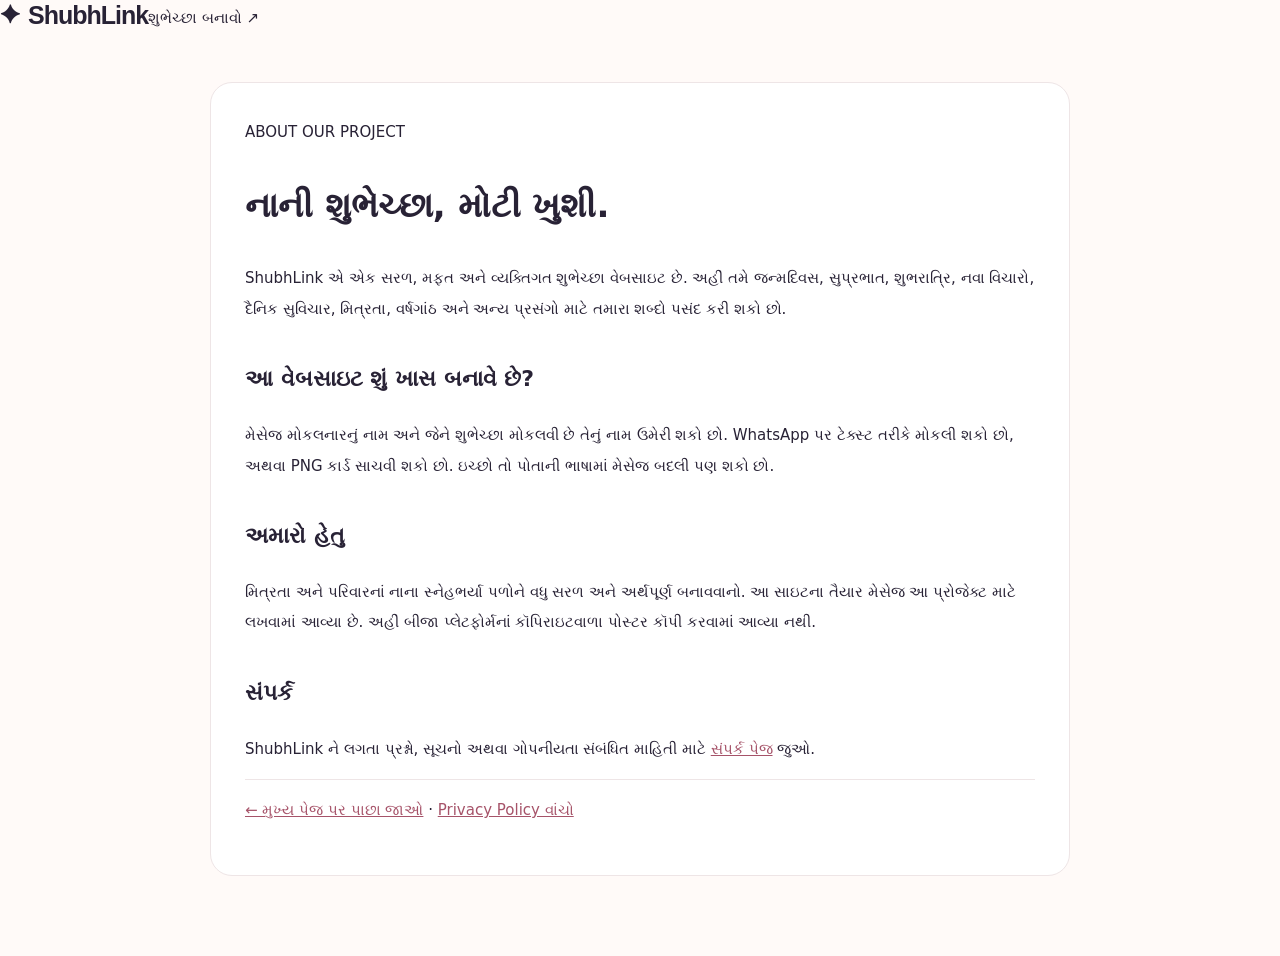
==== about.html @ f39aaca2 "Keep ShubhLink contact navigation on-site instead of GitHub" ====
<!doctype html><html lang="gu"><head><meta charset="utf-8"><meta name="viewport" content="width=device-width,initial-scale=1"><meta name="theme-color" content="#faf8f5"><meta name="description" content="ShubhLink વિશે જાણો: વ્યક્તિગત શુભેચ્છા અને દૈનિક સુવિચાર શેર કરવાની મફત વેબસાઇટ."><link rel="icon" href="icon.svg" type="image/svg+xml"><link rel="stylesheet" href="site.css"><title>અમારા વિશે | ShubhLink</title><script async src="https://pagead2.googlesyndication.com/pagead/js/adsbygoogle.js?client=ca-pub-5145666671514627" crossorigin="anonymous"></script></head><body><header class="site-header"><a class="brand" href="index.html"><span class="brand-icon">✦</span><span>Shubh<span class="brand-em">Link</span></span></a><a href="create.html" class="nav-cta">શુભેચ્છા બનાવો ↗</a></header><main class="legal-wrap"><span class="small-head">ABOUT OUR PROJECT</span><h1>નાની શુભેચ્છા, મોટી ખુશી.</h1><p>ShubhLink એ એક સરળ, મફત અને વ્યક્તિગત શુભેચ્છા વેબસાઇટ છે. અહીં તમે જન્મદિવસ, સુપ્રભાત, શુભરાત્રિ, નવા વિચારો, દૈનિક સુવિચાર, મિત્રતા, વર્ષગાંઠ અને અન્ય પ્રસંગો માટે તમારા શબ્દો પસંદ કરી શકો છો.</p><h2>આ વેબસાઇટ શું ખાસ બનાવે છે?</h2><p>મેસેજ મોકલનારનું નામ અને જેને શુભેચ્છા મોકલવી છે તેનું નામ ઉમેરી શકો છો. WhatsApp પર ટેક્સ્ટ તરીકે મોકલી શકો છો, અથવા PNG કાર્ડ સાચવી શકો છો. ઇચ્છો તો પોતાની ભાષામાં મેસેજ બદલી પણ શકો છો.</p><h2>અમારો હેતુ</h2><p>મિત્રતા અને પરિવારનાં નાના સ્નેહભર્યા પળોને વધુ સરળ અને અર્થપૂર્ણ બનાવવાનો. આ સાઇટના તૈયાર મેસેજ આ પ્રોજેક્ટ માટે લખવામાં આવ્યા છે. અહીં બીજા પ્લેટફોર્મનાં કૉપિરાઇટવાળા પોસ્ટર કૉપી કરવામાં આવ્યા નથી.</p><h2>સંપર્ક</h2><p>ShubhLink ને લગતા પ્રશ્નો, સૂચનો અથવા ગોપનીયતા સંબંધિત માહિતી માટે <a href="contact.html">સંપર્ક પેજ</a> જુઓ.</p><p class="legal-note"><a href="index.html">← મુખ્ય પેજ પર પાછા જાઓ</a> · <a href="privacy.html">Privacy Policy વાંચો</a></p></main></body></html>
---- site.css ----
:root{--ink:#282235;--muted:#70697a;--line:#eee5e6;--rose:#ff9b87;--purple:#322440;--bg:#fffaf8}
*{box-sizing:border-box}
html{scroll-behavior:smooth}
body{margin:0;background:var(--bg);color:var(--ink);font:15px/1.8 'Noto Sans Gujarati','Inter',system-ui,sans-serif}
a{color:inherit;text-decoration:none}button,input,textarea,select{font:inherit}button{cursor:pointer}
.shell{width:min(1120px,calc(100% - 40px));margin:0 auto}
.sitehead{background:#fff;position:sticky;top:0;z-index:20;border-bottom:1px solid var(--line);box-shadow:0 4px 20px #22132608}
.headwrap{display:flex;align-items:center;justify-content:space-between;min-height:78px;gap:24px}
.brand{display:inline-flex;align-items:center;gap:9px;font:800 25px 'Inter',sans-serif;letter-spacing:-1px}
.brand b{color:#ec807d}
.logomark{width:42px;height:42px;display:grid;place-items:center;border-radius:14px;background:linear-gradient(130deg,#ffb58b,#ee7689);color:white;font-size:24px;box-shadow:0 7px 20px #de8b8d44}
.desktopnav{display:flex;align-items:center;justify-content:center;gap:24px;flex:1}
.desktopnav a{font-size:13px;font-weight:700;color:#756b80}
.desktopnav a:hover,.desktopnav a.on{color:#dc6d73}
.topbutton{border-radius:13px;padding:11px 19px;background:#30253c;color:white;font-weight:800;font-size:13px}
.homehero{background:radial-gradient(ellipse at 83% 7%,#87538388,transparent 48%),linear-gradient(125deg,#33223f,#493150 70%,#34243e);color:white;padding:77px 0 90px}
.hero-grid{display:grid;grid-template-columns:1.15fr .85fr;gap:60px;align-items:center}
.eyebrow,.kicker{font:800 12px 'Inter',sans-serif;letter-spacing:1.4px;color:#e6a49c}
.homehero h1{font-size:clamp(34px,4.2vw,59px);line-height:1.48;margin:21px 0;font-weight:900;letter-spacing:-1px}
.homehero h1 em{color:#ffad94;font-style:normal}
.homehero p{max-width:610px;color:#f1e9f2;font-size:16px;line-height:2.15}
.heroactions{display:flex;gap:13px;flex-wrap:wrap;margin:28px 0}
.btn{display:inline-flex;align-items:center;justify-content:center;gap:13px;min-height:46px;border:1px solid transparent;border-radius:15px;padding:13px 22px;font-weight:800;text-align:center}
.btn.primary{background:linear-gradient(120deg,#ffc298,#ff8e87);color:#32233d}
.btn.outline{border-color:#e7dadd;background:#fff;color:#36263e}
.homehero .btn.outline{color:white;background:#ffffff16;border-color:#ffffff66}
.checkline{display:flex;gap:16px;flex-wrap:wrap;font-size:12px;color:#eadfea}
.herocard{background:linear-gradient(145deg,#fff9ed,#f8d4df);color:#4c3b59;border:8px solid #fff3e9;border-radius:28px;padding:32px 25px;max-width:380px;margin:auto;text-align:center;box-shadow:0 25px 70px #20132877;transform:rotate(-3deg)}
.herocard .sun{font-size:64px}.herocard h2{font-size:30px;margin:12px 0}.herocard p{color:#5b455f;font-size:15px;line-height:2}
.cardtop,.cardtag{font:800 11px 'Inter',sans-serif;letter-spacing:1.2px}
.cardtag{color:#ad7076}.floatdot{font-size:32px;color:#ffa79e}
.section{padding:65px 0}.section.compact{padding:24px 0 70px}
.sectionhead{display:flex;align-items:end;justify-content:space-between;gap:18px;margin-bottom:27px}
.sectionhead h2,.smallhero h1{font-size:clamp(24px,3vw,40px);line-height:1.6;margin:8px 0;font-weight:900}
.sectionhead p,.smallhero p{color:var(--muted);margin:0;line-height:2}
.seemore,.backlink{color:#bb5e72;font-weight:800}
.catgrid{display:grid;grid-template-columns:repeat(4,minmax(0,1fr));gap:16px}
.catbox{display:flex;flex-direction:column;position:relative;min-height:176px;padding:24px 19px;background:white;border:1px solid #f2e6e6;border-radius:21px;box-shadow:0 7px 23px #35203609;transition:transform .2s,box-shadow .2s}
.catbox:hover{transform:translateY(-4px);box-shadow:0 10px 27px #5d3b4c16}
.catbox .arrow{position:absolute;right:18px;top:16px;color:#a88a99}
.catemoji{font-size:35px;margin-bottom:13px}.catbox strong{font-size:18px}.catbox small{font-size:12px;color:var(--muted)}
.steps{display:grid;grid-template-columns:repeat(3,minmax(0,1fr));gap:18px}
.steps>div,.quoteCard,.wishitem{background:#fff;border:1px solid var(--line);border-radius:20px;padding:23px;box-shadow:0 5px 20px #32233a09}
.steps h3{font-size:18px;margin:10px 0 5px}.steps p{color:var(--muted);margin:0}
.quoteCard{background:#fff1ec;border-color:#ffe0d8;padding:35px;font-size:20px;line-height:2.1}
.lastcta{text-align:center;background:#362743;color:white;border-radius:26px;padding:46px;margin:30px auto 70px}
.lastcta h2{font-size:28px;margin:0 0 16px}
.smallhero{padding-top:42px;padding-bottom:25px}.smallhero .kicker{display:block;margin:12px 0 4px}.smallhero h1{margin:5px 0 10px}
.wishgrid{display:grid;grid-template-columns:repeat(3,minmax(0,1fr));gap:17px}
.wishitem{display:flex;flex-direction:column;min-height:245px}
.wishtag{font-size:12px;font-weight:800;color:#a35f74}
.wishitem h3{font-size:18px;line-height:1.65;margin:11px 0 7px}
.wishitem p{flex:1;color:#5e586a;font-size:13px;line-height:1.9}
.wishitem a{background:#352741;color:white;border-radius:12px;padding:11px 14px;text-align:center;font-size:13px;font-weight:800}
.filterbar{display:grid;grid-template-columns:1fr 1fr 1.2fr;gap:15px;background:white;border:1px solid var(--line);padding:20px;margin-bottom:25px;border-radius:18px}
.filterbar label,.fields label{display:flex;flex-direction:column;gap:6px;font-weight:800;font-size:13px}
.filterbar input,.filterbar select,.fields input,.fields select,.fields textarea{width:100%;background:#fff;border:1px solid #dfd6db;border-radius:11px;color:var(--ink);padding:11px 13px;outline-color:#bd7989;font-size:14px;font-weight:400}
.editorgrid{display:grid;grid-template-columns:1fr 1fr;align-items:start;gap:24px}
.editorpanel,.previewpanel{background:#fff;border:1px solid var(--line);border-radius:22px;padding:28px;box-shadow:0 8px 25px #35203609}
.editorpanel h2,.previewpanel h2{margin:0 0 21px;font-size:21px}
.fields{display:grid;grid-template-columns:1fr 1fr;gap:16px}
.fields label:has(textarea),.fields label:last-child{grid-column:1/-1}
.fields textarea{min-height:140px;resize:vertical}
.previewpanel{position:sticky;top:95px}
.previewwish{background:linear-gradient(145deg,#fff8e8,#f7d4e2);border-radius:22px;text-align:center;padding:28px 23px;color:#503c59;border:2px solid #ffe8e2}
.previewemoji{font-size:60px}.previewwish h3{font-size:23px;margin:9px 0}
.previewwish p{font-size:15px;line-height:2;white-space:pre-wrap;overflow-wrap:anywhere}
.previewdivider{padding:10px;color:#ab778e}
.previewlabel{font-size:12px;font-weight:800;letter-spacing:1px}
.previewbrand{font:800 11px 'Inter',sans-serif;letter-spacing:1px;margin-top:16px;color:#866f82}
.actiongrid{display:grid;grid-template-columns:1fr 1fr;gap:12px;margin-top:17px}
.actiongrid .btn{font-size:13px;padding:12px}
.actiongrid .whatsapp{grid-column:1/-1;background:#16a46a;color:#fff}
.feedback{color:#137c55;min-height:20px;font-size:13px}
.hint,.resultmeta{font-size:12px;color:var(--muted);margin:13px 0}
.sitefoot{background:#281f30;color:white;padding:42px 0 18px}
.footgrid{display:grid;grid-template-columns:2fr 1fr 1fr;gap:28px}
.footgrid>div{display:flex;flex-direction:column;align-items:start;gap:7px}
.footgrid h4{margin:0 0 5px}.footgrid a:not(.brand){color:#e1d4e2;font-size:13px}
.copyright{border-top:1px solid #ffffff24;margin-top:33px;padding-top:15px;font-size:12px;color:#d6cbd8}
.legal-wrap{width:min(860px,calc(100% - 36px));margin:50px auto 80px;background:#fff;border:1px solid var(--line);border-radius:22px;padding:34px;line-height:2.05}
.legal-wrap h1{font-size:34px}.legal-wrap h2{margin-top:32px;font-size:22px}.legal-wrap a{color:#a65369;text-decoration:underline}
.legal-note{padding-top:15px;border-top:1px solid var(--line)}
.empty{grid-column:1/-1;color:#7c717c;padding:20px}
.mobilebottom{display:none}
@media(max-width:900px){.hero-grid{grid-template-columns:1fr;gap:20px}.homehero{padding:54px 0}.herocard{max-width:330px}.desktopnav{gap:13px}.catgrid{grid-template-columns:repeat(2,minmax(0,1fr))}.wishgrid{grid-template-columns:repeat(2,minmax(0,1fr))}.editorgrid{grid-template-columns:1fr}.previewpanel{position:static}}
@media(max-width:620px){.shell{width:calc(100% - 30px)}.headwrap{min-height:70px}.brand{font-size:23px}.desktopnav,.topbutton{display:none}.mobilebottom{display:grid;position:fixed;bottom:0;left:0;right:0;grid-template-columns:repeat(4,1fr);background:white;border-top:1px solid var(--line);z-index:40;padding:6px 0 max(6px,env(safe-area-inset-bottom))}.mobilebottom a{text-align:center;font-size:11px;font-weight:800;color:#55485b}.mobilebottom a span{display:block;font-size:22px;line-height:1.4}.homehero{padding:38px 0 48px}.homehero h1{font-size:34px;line-height:1.5}.homehero p{font-size:14px}.heroactions{flex-direction:column;align-items:stretch}.section{padding:42px 0}.sectionhead{align-items:start;flex-direction:column}.catgrid,.wishgrid{grid-template-columns:repeat(2,minmax(0,1fr));gap:10px}.catbox{min-height:164px;padding:17px 13px}.catemoji{font-size:29px}.catbox strong{font-size:14px}.catbox small{font-size:11px}.steps{grid-template-columns:1fr}.wishitem{padding:15px}.wishitem h3{font-size:14px}.wishitem p{font-size:12px}.filterbar{grid-template-columns:1fr 1fr;gap:10px;padding:13px}.filterbar .searchlabel{grid-column:1/-1}.fields{grid-template-columns:1fr}.editorpanel,.previewpanel{padding:19px}.actiongrid{grid-template-columns:1fr 1fr}.sitefoot{padding-bottom:85px}.footgrid{grid-template-columns:1fr 1fr}.footgrid>div:first-child{grid-column:1/-1}.legal-wrap{padding:22px;margin:24px auto 100px}.smallhero{padding-top:29px}}
@media(max-width:370px){.catgrid,.wishgrid{grid-template-columns:1fr}.heroactions{gap:8px}}
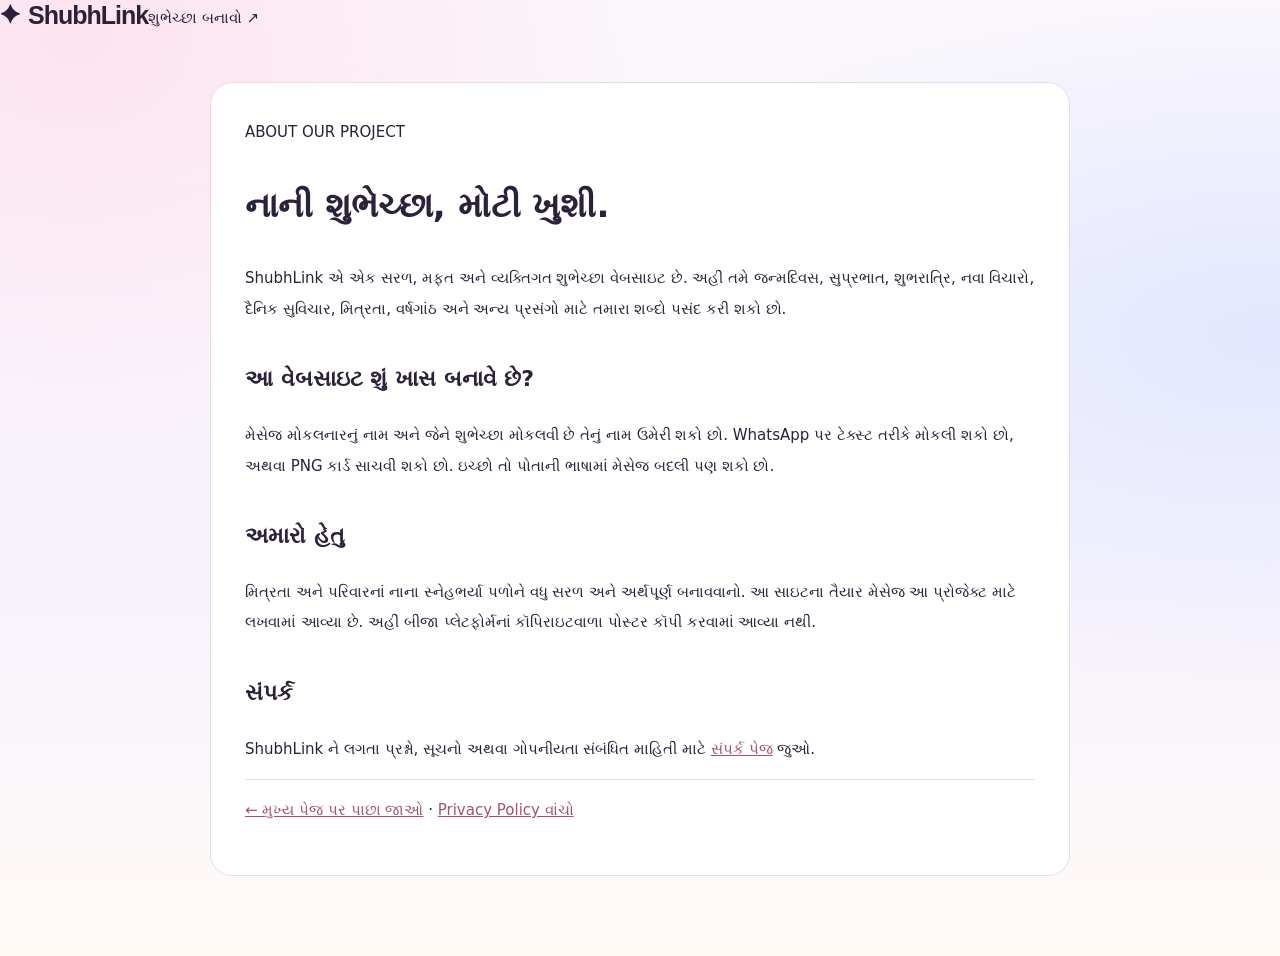
==== commit 88964639: "Apply signature Midnight Marigold theme across ShubhLink public pages" ====
--- a/about.html
+++ b/about.html
@@ -1 +1 @@
-<!doctype html><html lang="gu"><head><meta charset="utf-8"><meta name="viewport" content="width=device-width,initial-scale=1"><meta name="theme-color" content="#faf8f5"><meta name="description" content="ShubhLink વિશે જાણો: વ્યક્તિગત શુભેચ્છા અને દૈનિક સુવિચાર શેર કરવાની મફત વેબસાઇટ."><link rel="icon" href="icon.svg" type="image/svg+xml"><link rel="stylesheet" href="site.css"><title>અમારા વિશે | ShubhLink</title><script async src="https://pagead2.googlesyndication.com/pagead/js/adsbygoogle.js?client=ca-pub-5145666671514627" crossorigin="anonymous"></script></head><body><header class="site-header"><a class="brand" href="index.html"><span class="brand-icon">✦</span><span>Shubh<span class="brand-em">Link</span></span></a><a href="create.html" class="nav-cta">શુભેચ્છા બનાવો ↗</a></header><main class="legal-wrap"><span class="small-head">ABOUT OUR PROJECT</span><h1>નાની શુભેચ્છા, મોટી ખુશી.</h1><p>ShubhLink એ એક સરળ, મફત અને વ્યક્તિગત શુભેચ્છા વેબસાઇટ છે. અહીં તમે જન્મદિવસ, સુપ્રભાત, શુભરાત્રિ, નવા વિચારો, દૈનિક સુવિચાર, મિત્રતા, વર્ષગાંઠ અને અન્ય પ્રસંગો માટે તમારા શબ્દો પસંદ કરી શકો છો.</p><h2>આ વેબસાઇટ શું ખાસ બનાવે છે?</h2><p>મેસેજ મોકલનારનું નામ અને જેને શુભેચ્છા મોકલવી છે તેનું નામ ઉમેરી શકો છો. WhatsApp પર ટેક્સ્ટ તરીકે મોકલી શકો છો, અથવા PNG કાર્ડ સાચવી શકો છો. ઇચ્છો તો પોતાની ભાષામાં મેસેજ બદલી પણ શકો છો.</p><h2>અમારો હેતુ</h2><p>મિત્રતા અને પરિવારનાં નાના સ્નેહભર્યા પળોને વધુ સરળ અને અર્થપૂર્ણ બનાવવાનો. આ સાઇટના તૈયાર મેસેજ આ પ્રોજેક્ટ માટે લખવામાં આવ્યા છે. અહીં બીજા પ્લેટફોર્મનાં કૉપિરાઇટવાળા પોસ્ટર કૉપી કરવામાં આવ્યા નથી.</p><h2>સંપર્ક</h2><p>ShubhLink ને લગતા પ્રશ્નો, સૂચનો અથવા ગોપનીયતા સંબંધિત માહિતી માટે <a href="contact.html">સંપર્ક પેજ</a> જુઓ.</p><p class="legal-note"><a href="index.html">← મુખ્ય પેજ પર પાછા જાઓ</a> · <a href="privacy.html">Privacy Policy વાંચો</a></p></main></body></html>+<!doctype html><html lang="gu"><head><meta charset="utf-8"><meta name="viewport" content="width=device-width,initial-scale=1"><meta name="theme-color" content="#faf8f5"><meta name="description" content="ShubhLink વિશે જાણો: વ્યક્તિગત શુભેચ્છા અને દૈનિક સુવિચાર શેર કરવાની મફત વેબસાઇટ."><link rel="icon" href="icon.svg" type="image/svg+xml"><link rel="stylesheet" href="site.css"><title>અમારા વિશે | ShubhLink</title><script async src="https://pagead2.googlesyndication.com/pagead/js/adsbygoogle.js?client=ca-pub-5145666671514627" crossorigin="anonymous"></script><link rel="stylesheet" href="aurora.css"></head><body><header class="site-header"><a class="brand" href="index.html"><span class="brand-icon">✦</span><span>Shubh<span class="brand-em">Link</span></span></a><a href="create.html" class="nav-cta">શુભેચ્છા બનાવો ↗</a></header><main class="legal-wrap"><span class="small-head">ABOUT OUR PROJECT</span><h1>નાની શુભેચ્છા, મોટી ખુશી.</h1><p>ShubhLink એ એક સરળ, મફત અને વ્યક્તિગત શુભેચ્છા વેબસાઇટ છે. અહીં તમે જન્મદિવસ, સુપ્રભાત, શુભરાત્રિ, નવા વિચારો, દૈનિક સુવિચાર, મિત્રતા, વર્ષગાંઠ અને અન્ય પ્રસંગો માટે તમારા શબ્દો પસંદ કરી શકો છો.</p><h2>આ વેબસાઇટ શું ખાસ બનાવે છે?</h2><p>મેસેજ મોકલનારનું નામ અને જેને શુભેચ્છા મોકલવી છે તેનું નામ ઉમેરી શકો છો. WhatsApp પર ટેક્સ્ટ તરીકે મોકલી શકો છો, અથવા PNG કાર્ડ સાચવી શકો છો. ઇચ્છો તો પોતાની ભાષામાં મેસેજ બદલી પણ શકો છો.</p><h2>અમારો હેતુ</h2><p>મિત્રતા અને પરિવારનાં નાના સ્નેહભર્યા પળોને વધુ સરળ અને અર્થપૂર્ણ બનાવવાનો. આ સાઇટના તૈયાર મેસેજ આ પ્રોજેક્ટ માટે લખવામાં આવ્યા છે. અહીં બીજા પ્લેટફોર્મનાં કૉપિરાઇટવાળા પોસ્ટર કૉપી કરવામાં આવ્યા નથી.</p><h2>સંપર્ક</h2><p>ShubhLink ને લગતા પ્રશ્નો, સૂચનો અથવા ગોપનીયતા સંબંધિત માહિતી માટે <a href="contact.html">સંપર્ક પેજ</a> જુઓ.</p><p class="legal-note"><a href="index.html">← મુખ્ય પેજ પર પાછા જાઓ</a> · <a href="privacy.html">Privacy Policy વાંચો</a></p></main></body></html>
--- a/site.css
+++ b/site.css
@@ -85,5 +85,39 @@
 .empty{grid-column:1/-1;color:#7c717c;padding:20px}
 .mobilebottom{display:none}
 @media(max-width:900px){.hero-grid{grid-template-columns:1fr;gap:20px}.homehero{padding:54px 0}.herocard{max-width:330px}.desktopnav{gap:13px}.catgrid{grid-template-columns:repeat(2,minmax(0,1fr))}.wishgrid{grid-template-columns:repeat(2,minmax(0,1fr))}.editorgrid{grid-template-columns:1fr}.previewpanel{position:static}}
-@media(max-width:620px){.shell{width:calc(100% - 30px)}.headwrap{min-height:70px}.brand{font-size:23px}.desktopnav,.topbutton{display:none}.mobilebottom{display:grid;position:fixed;bottom:0;left:0;right:0;grid-template-columns:repeat(4,1fr);background:white;border-top:1px solid var(--line);z-index:40;padding:6px 0 max(6px,env(safe-area-inset-bottom))}.mobilebottom a{text-align:center;font-size:11px;font-weight:800;color:#55485b}.mobilebottom a span{display:block;font-size:22px;line-height:1.4}.homehero{padding:38px 0 48px}.homehero h1{font-size:34px;line-height:1.5}.homehero p{font-size:14px}.heroactions{flex-direction:column;align-items:stretch}.section{padding:42px 0}.sectionhead{align-items:start;flex-direction:column}.catgrid,.wishgrid{grid-template-columns:repeat(2,minmax(0,1fr));gap:10px}.catbox{min-height:164px;padding:17px 13px}.catemoji{font-size:29px}.catbox strong{font-size:14px}.catbox small{font-size:11px}.steps{grid-template-columns:1fr}.wishitem{padding:15px}.wishitem h3{font-size:14px}.wishitem p{font-size:12px}.filterbar{grid-template-columns:1fr 1fr;gap:10px;padding:13px}.filterbar .searchlabel{grid-column:1/-1}.fields{grid-template-columns:1fr}.editorpanel,.previewpanel{padding:19px}.actiongrid{grid-template-columns:1fr 1fr}.sitefoot{padding-bottom:85px}.footgrid{grid-template-columns:1fr 1fr}.footgrid>div:first-child{grid-column:1/-1}.legal-wrap{padding:22px;margin:24px auto 100px}.smallhero{padding-top:29px}}
+@media(max-width:620px){.shell{width:calc(100% - 30px)}.headwrap{min-height:70px}.brand{font-size:23px}.desktopnav,.topbutton{display:none}.mobilebottom{display:grid;position:fixed;bottom:0;left:0;right:0;grid-template-columns:repeat(5,1fr);background:white;border-top:1px solid var(--line);z-index:40;padding:6px 0 max(6px,env(safe-area-inset-bottom))}.mobilebottom a{text-align:center;font-size:11px;font-weight:800;color:#55485b}.mobilebottom a span{display:block;font-size:22px;line-height:1.4}.homehero{padding:38px 0 48px}.homehero h1{font-size:34px;line-height:1.5}.homehero p{font-size:14px}.heroactions{flex-direction:column;align-items:stretch}.section{padding:42px 0}.sectionhead{align-items:start;flex-direction:column}.catgrid,.wishgrid{grid-template-columns:repeat(2,minmax(0,1fr));gap:10px}.catbox{min-height:164px;padding:17px 13px}.catemoji{font-size:29px}.catbox strong{font-size:14px}.catbox small{font-size:11px}.steps{grid-template-columns:1fr}.wishitem{padding:15px}.wishitem h3{font-size:14px}.wishitem p{font-size:12px}.filterbar{grid-template-columns:1fr 1fr;gap:10px;padding:13px}.filterbar .searchlabel{grid-column:1/-1}.fields{grid-template-columns:1fr}.editorpanel,.previewpanel{padding:19px}.actiongrid{grid-template-columns:1fr 1fr}.sitefoot{padding-bottom:85px}.footgrid{grid-template-columns:1fr 1fr}.footgrid>div:first-child{grid-column:1/-1}.legal-wrap{padding:22px;margin:24px auto 100px}.smallhero{padding-top:29px}}
 @media(max-width:370px){.catgrid,.wishgrid{grid-template-columns:1fr}.heroactions{gap:8px}}
+
+/* ShubhLink professional experience: category identities, clear purpose and WhatsApp sharing */
+.hero-purpose{display:flex;gap:8px;flex-wrap:wrap;margin:17px 0 8px}
+.hero-purpose span{display:inline-flex;align-items:center;border:1px solid #ffffff50;border-radius:999px;background:#ffffff15;padding:5px 12px;color:#fff;font-size:12px;font-weight:800}
+.homehero p strong{color:#fff}
+.catbox{overflow:hidden;isolation:isolate;border:1px solid var(--cat-line,#eedee5);background:linear-gradient(145deg,var(--cat-bg,#fff6f2),#fff 92%);box-shadow:0 8px 22px #382c3710}
+.catbox::before{content:'';position:absolute;right:-31px;bottom:-44px;width:116px;height:116px;border-radius:50%;background:var(--cat-accent,#f9c8c9);opacity:.32;z-index:-1}
+.catbox .arrow{background:#ffffffb8;color:var(--cat-color,#a85870);padding:2px 10px;border-radius:999px}
+.catbox .catemoji{display:grid;place-items:center;width:63px;height:63px;border-radius:20px;background:var(--cat-accent,#ffe2e0);font-size:34px;box-shadow:inset 0 0 0 1px #ffffff8e}
+.catbox strong{font-size:19px;line-height:1.5}
+.catbox small{font-size:12px;color:#594d61;margin-top:5px}
+.catgo{display:block;margin-top:auto;padding-top:15px;font-size:12px;color:var(--cat-color,#a85870);font-weight:900}
+.catbox:hover{transform:translateY(-5px);border-color:var(--cat-color,#e9a5a0);box-shadow:0 13px 35px #382c371b}
+.cat-birthday{--cat-bg:#fff0f4;--cat-accent:#ffd0e0;--cat-color:#c54479;--cat-line:#f7cddd}
+.cat-morning{--cat-bg:#fff8db;--cat-accent:#ffe8a5;--cat-color:#a36b13;--cat-line:#f2dfac}
+.cat-suvichar{--cat-bg:#f3edff;--cat-accent:#e0d3ff;--cat-color:#7855b4;--cat-line:#dbccfa}
+.cat-newthought{--cat-bg:#eafff8;--cat-accent:#bdf2e4;--cat-color:#267f67;--cat-line:#bfe7d9}
+.cat-night{--cat-bg:#e9f0ff;--cat-accent:#c7d8ff;--cat-color:#395aaf;--cat-line:#cad8f5}
+.cat-festival{--cat-bg:#fff0e3;--cat-accent:#ffd7b7;--cat-color:#b9632b;--cat-line:#f4d4bf}
+.cat-friendship{--cat-bg:#fff6dd;--cat-accent:#ffe3a6;--cat-color:#ad7512;--cat-line:#f5dfae}
+.cat-anniversary{--cat-bg:#fff0f9;--cat-accent:#f8cbeb;--cat-color:#ac3e8a;--cat-line:#f2c9e3}
+.cat-congrats{--cat-bg:#e9fbf3;--cat-accent:#bdebd4;--cat-color:#248455;--cat-line:#bde4cf}
+.cat-afternoon{--cat-bg:#edfbff;--cat-accent:#c6efff;--cat-color:#247a9d;--cat-line:#c5e7f2}
+.wish-actions{display:flex;gap:9px;flex-wrap:wrap;margin-top:auto}
+.wish-actions a{display:inline-flex;align-items:center;justify-content:center;gap:7px;flex:1;min-width:126px;border-radius:11px;padding:10px 8px;font-size:12px;font-weight:800;text-align:center;line-height:1.35}
+.wish-actions .wish-edit{background:#392d44;color:white}
+.wish-actions .wish-whatsapp{background:#087c4e;color:white}
+.wa-icon{width:23px;height:23px;flex:none;vertical-align:middle}
+.btn.whatsapp{display:flex;width:100%;background:#118450;color:#fff;font-weight:900;align-items:center;justify-content:center;border-color:#118450}
+.btn.whatsapp:hover,.wish-whatsapp:hover{background:#08663e}
+@media(max-width:620px){.homehero{padding-top:27px}.homehero h1{font-size:31px;line-height:1.42}.homehero p{font-size:14px;line-height:1.85}.hero-purpose{margin-top:4px}.catbox{min-height:196px}.catbox .catemoji{width:51px;height:51px;font-size:29px}.catbox strong{font-size:15px}.catgo{font-size:11px}.wish-actions a{min-width:100%;font-size:12px}}
+
+
+@media(max-width:600px){.mobilebottom a{font-size:10px}.mobilebottom a span{font-size:20px}.desktopnav a{white-space:nowrap}}
--- a/aurora.css
+++ b/aurora.css
@@ -0,0 +1,119 @@
+/* ShubhLink 2026 — "Midnight Marigold" signature visual identity.
+   Dark jewel-toned chrome, vivid coral/marigold, readable light-paper messages. */
+:root{--ink:#241d37;--muted:#665d71;--line:#e6ddea;--rose:#ff8c93;--purple:#302243;--bg:#f7f4ff;--sh-orange:#ffad66;--sh-pink:#ed6f9d;--sh-violet:#51327c;--sh-indigo:#21163c;--sh-cyan:#8be3db}
+body{background:radial-gradient(ellipse at 6% 4%,#fde3f0 0,transparent 35%),radial-gradient(ellipse at 99% 35%,#e3e7ff 0,transparent 41%),linear-gradient(180deg,#fbf8fc 0%,#f7f3fd 60%,#fff9f6 100%);color:#2b213b}
+.sitehead{background:linear-gradient(107deg,#211633 0%,#35204f 53%,#4e2b63 100%);border-bottom:1px solid #ffffff21;box-shadow:0 12px 40px #21133324}
+.sitehead .brand{color:#fff;letter-spacing:-1.3px;font-weight:900}
+.sitehead .brand b{color:#ffc48b}
+.logomark{background:linear-gradient(140deg,#ffbb73 0%,#fd827d 47%,#e057a6 100%);border-radius:15px;box-shadow:0 8px 24px #f47c9157;transform:rotate(-7deg);font-weight:900}
+.desktopnav{gap:19px}
+.desktopnav a{color:#ded2ea;font-weight:800;transition:color .18s}
+.desktopnav a:hover,.desktopnav a.on{color:#ffd49e}
+.topbutton{background:linear-gradient(105deg,#ffb36e,#f98a97);color:#271b33;box-shadow:0 7px 18px #14102525}
+.btn.primary{background:linear-gradient(105deg,#ffb76d,#ff8595);color:#281c37;border:0;box-shadow:0 8px 23px #ed8c8345}
+.btn.primary:hover,.topbutton:hover{filter:brightness(1.06);transform:translateY(-1px)}
+.smart-section{position:relative;padding-top:28px}
+.smart-topline h2{font-size:clamp(25px,4vw,39px);letter-spacing:-.8px;color:#291e3d;line-height:1.45}
+.smart-date{background:#302344;border-color:#302344;color:#ffe7c8;box-shadow:0 5px 15px #271d2b28;white-space:nowrap}
+.smart-featuregrid{gap:17px}
+.smart-feature{position:relative;isolation:isolate;overflow:hidden;border:1px solid #e4d7e8;border-radius:27px;padding:26px 24px;box-shadow:0 15px 37px #3120431a;transition:transform .2s,box-shadow .2s}
+.smart-feature:hover{transform:translateY(-4px);box-shadow:0 24px 47px #31204329}
+.smart-feature.is-featured{background:radial-gradient(circle at 90% 12%,#ffeca3b8 0,transparent 38%),linear-gradient(125deg,#fff0c9,#ffe9d9 75%,#ffe2dc);border:1px solid #f5cfad}
+.smart-feature:not(.is-featured){background:radial-gradient(circle at 110% 5%,#c3b4ff80 0,transparent 50%),linear-gradient(130deg,#fff,#f7f1ff)}
+.smart-feature::after{content:'✦';position:absolute;right:13px;bottom:-28px;font-size:119px;opacity:.055;color:#4c2d6a;line-height:1;z-index:-1}
+.sf-emoji{border-radius:21px;box-shadow:0 7px 18px #45304511;background:#ffffffc2;font-size:35px;padding:14px}
+.smart-feature small{color:#8a446d;font-size:12px;letter-spacing:.2px}
+.smart-feature h3{color:#2a1c3f;font-size:clamp(20px,2.7vw,26px);line-height:1.5}
+.smart-feature p{color:#503d4e;font-size:15px;line-height:2}
+.sf-link{display:inline-flex;margin-top:4px;color:#683b7b;background:#ffffffb5;padding:9px 12px;border-radius:11px;font-weight:900}
+.smart-search-banner{background:linear-gradient(118deg,#2b1c46,#4c2965 70%,#73395f);border:0;color:#fff;padding:23px 24px;border-radius:24px;box-shadow:0 17px 36px #3924443b}
+.smart-search-banner h2{color:#fff;font-size:23px}
+.smart-search-row input{border:2px solid #ffffff36;background:#fff;border-radius:14px;color:#2c2140}
+.smart-search-row button{background:linear-gradient(115deg,#ffc278,#ff8a99);color:#27182f;border-radius:13px;font-weight:900}
+.smart-panel{border:1px solid #e6d9ea;box-shadow:0 9px 24px #2d1b3a0d;border-radius:23px;background:linear-gradient(140deg,#fff,#fffafd)}
+.smart-panel h3{font-weight:900}
+.upcoming-event{background:linear-gradient(120deg,#fdf9ff,#fff9ef);border-color:#efdfec;border-radius:14px}
+.upcoming-event:hover{background:#fff0f8;box-shadow:0 5px 16px #4d235d16}
+.cal-day.today{background:#40275e;color:#fff}
+.cal-day.has-event{background:#fff0d7;color:#79501e;border-color:#f2cf9a}
+.ai-spotlight{background:radial-gradient(ellipse at right,#e14c9990,transparent 52%),linear-gradient(110deg,#201631,#42245f 70%,#5e2870);border:1px solid #583c6e;border-radius:27px;box-shadow:0 21px 45px #38214032;position:relative;overflow:hidden}
+.ai-spotlight:after{content:'✦';font-size:155px;line-height:1;position:absolute;right:30%;top:-65px;color:#ffffff0e;pointer-events:none}
+.ai-spotlight .btn{position:relative;z-index:1;background:linear-gradient(110deg,#ffd082,#ff9b98);color:#321e3d;font-weight:900}
+.catgrid{gap:17px}
+.catbox{border-radius:25px;min-height:230px;box-shadow:0 10px 25px #35223a12;transition:transform .2s,box-shadow .2s;background:linear-gradient(145deg,var(--cat-bg,#fff6f2),#fff 90%)}
+.catbox:after{content:'✦';position:absolute;bottom:-31px;right:3px;font-size:95px;color:var(--cat-color,#be8eaf);opacity:.085;pointer-events:none}
+.catbox .catemoji{width:69px;height:69px;border-radius:20px;box-shadow:0 6px 18px #38203618,inset 0 1px 0 #ffffffb9}
+.catbox strong{color:#2c203d;font-size:20px;line-height:1.4}
+.catbox small{font-size:13px;line-height:1.8;color:#5d5264;display:-webkit-box;-webkit-line-clamp:3;-webkit-box-orient:vertical;overflow:hidden}
+.catgo{background:#ffffffa6;border:1px solid #ffffff;border-radius:12px;padding:8px 13px;align-self:flex-start;margin-top:auto}
+.sectionhead h2{font-size:clamp(24px,3vw,36px);color:#2c2043}
+.quoteCard{border-radius:24px;background:radial-gradient(circle at top right,#ffdcbf,transparent 58%),linear-gradient(120deg,#fdf5ff,#fff1f1);font-size:22px;color:#472f49}
+.smallhero h1{color:#251a3f;font-size:clamp(28px,4vw,42px)}
+.wishitem{border:1px solid #e6d9eb;background:linear-gradient(155deg,#fff,#fff9fe);border-radius:24px;min-height:235px;box-shadow:0 10px 24px #321c4312}
+.wishitem:nth-child(4n+2){background:linear-gradient(145deg,#fff7ed,#fff)}
+.wishitem:nth-child(4n+3){background:linear-gradient(145deg,#f2f9ff,#fff)}
+.wishitem:nth-child(4n+4){background:linear-gradient(145deg,#faf4ff,#fff)}
+.wishitem h3{color:#37234d}
+.wishitem p{font-size:14px;line-height:1.9;color:#51465c}
+.wish-actions{display:flex}
+.wish-actions .wish-whatsapp{background:linear-gradient(115deg,#078858,#13a575);color:#fff;border:0;border-radius:13px;padding:12px 17px;min-height:46px;font-weight:900;box-shadow:0 7px 16px #15845428;width:100%;text-align:center}
+.wish-actions .wish-whatsapp:hover{filter:brightness(1.06)}
+.filterbar,.editorpanel,.previewpanel{border:1px solid #e5d7e8;border-radius:24px;background:#fff;box-shadow:0 12px 26px #2a1c3f0e}
+.previewwish{background:radial-gradient(circle at top right,#ffdcbf,transparent 55%),linear-gradient(120deg,#fff9e8,#fff1f8);border-radius:24px}
+.btn.whatsapp{background:linear-gradient(115deg,#06845a,#12a874);border:0;color:white;box-shadow:0 11px 21px #098b5933}
+.sitefoot{background:radial-gradient(circle at top right,#6c3063,transparent 55%),linear-gradient(130deg,#1d1531,#332143);color:#fff}
+.sitefoot a.brand{color:#fff}
+.sitefoot .brand b{color:#ffcb8e}
+.slim-search .search-hero{border-radius:26px;background:radial-gradient(circle at right,#c7519d91,transparent 49%),linear-gradient(120deg,#211632,#4e2866)}
+.slim-search .search-hero h1{font-size:clamp(26px,3.6vw,43px);line-height:1.45}
+.search-ai-link{background:linear-gradient(110deg,#ffce85,#ff9aa7);color:#34253d;border:0;font-weight:900}
+.searchbar-pro{border:2px solid #e1d6e7;border-radius:19px;box-shadow:0 10px 30px #291a3f0c}
+.searchbar-pro:focus-within{border-color:#b99bc8;box-shadow:0 0 0 4px #b89bd329}
+.searchbar-pro button{background:linear-gradient(110deg,#58377a,#80448b);color:white}
+.slim-search .search-message{border-radius:22px;box-shadow:0 10px 28px #311f450f}
+.slim-search .search-message h3{color:#2d1e44;font-weight:900}
+.search-actions .search-whatsapp,.ai-message-actions .whatsapp{background:linear-gradient(115deg,#078c5d,#16ae75)!important;color:#fff!important;border:0!important;border-radius:12px!important;padding:11px 15px!important;font-weight:900!important;min-height:43px}
+.search-actions .search-whatsapp{width:100%;margin-top:3px;cursor:pointer}
+.search-meta,.resultmeta{color:#695d73;font-weight:650}
+.search-more{background:linear-gradient(120deg,#332349,#59317a);color:#fff}
+.ai-intro h1 em{background:linear-gradient(95deg,#db598b,#a452a2);-webkit-background-clip:text;background-clip:text;-webkit-text-fill-color:transparent}
+.ai-chat-shell{border:1px solid #e6d8ea;box-shadow:0 24px 55px #26173922;border-radius:28px}
+.ai-avatar{background:linear-gradient(135deg,#ffb978,#fa779f);transform:rotate(-8deg)}
+.ai-chat-composer button{background:linear-gradient(145deg,#4c2d6e,#9a4f92)}
+.ai-message-card{border-radius:18px;background:#fff}
+.ai-message-card:nth-child(2){background:#fffaf4}
+.ai-message-card:nth-child(3){background:#f7fbff}
+.mobilebottom{background:linear-gradient(115deg,#231630,#382148);border-top:1px solid #593b67;box-shadow:0 -8px 31px #23133338}
+.mobilebottom a{color:#e6d8ef;font-weight:850;transition:color .15s,transform .15s}
+.mobilebottom a:hover,.mobilebottom a:focus-visible{color:#ffd099;transform:translateY(-1px)}
+.mobilebottom a span{color:#ffbc94}
+.legal-wrap{background:#fff;border-color:#e7dbe9}
+a:focus-visible,button:focus-visible,input:focus-visible,textarea:focus-visible{outline:3px solid #b38de0;outline-offset:3px}
+@media(max-width:900px){.desktopnav{gap:10px}.desktopnav a{font-size:12px}}
+@media(max-width:620px){
+ .headwrap{min-height:72px}.brand{font-size:24px}.logomark{width:45px;height:45px}
+ .smart-section{padding-top:20px}
+ .smart-topline h2{font-size:24px}
+ .smart-feature{padding:22px 19px;gap:15px;border-radius:25px}
+ .smart-feature h3{font-size:22px}
+ .smart-feature p{font-size:14px}
+ .smart-search-banner{border-radius:23px;padding:19px}
+ .smart-search-banner h2{font-size:22px}
+ .ai-spotlight{margin:4px auto 22px}
+ .catgrid{gap:13px}
+ .catbox{min-height:190px;border-radius:22px;padding:18px 14px}
+ .catbox .catemoji{width:56px;height:56px;font-size:28px;border-radius:17px}
+ .catbox strong{font-size:17px}
+ .catbox small{font-size:12px}
+ .section{padding:34px 0}
+ .smallhero{padding-top:22px}
+ .mobilebottom{padding:9px 0 max(9px,env(safe-area-inset-bottom))}
+ .mobilebottom a{font-size:11px}
+ .mobilebottom a span{font-size:24px}
+ .slim-search .search-message{padding:18px}
+ .wishitem{padding:17px}
+ .wishitem h3{font-size:17px}
+ .wishitem p{font-size:13px}
+ .footer{padding-bottom:85px}
+}
+@media(max-width:360px){.catgrid,.wishgrid{grid-template-columns:1fr}.catbox{min-height:165px}}
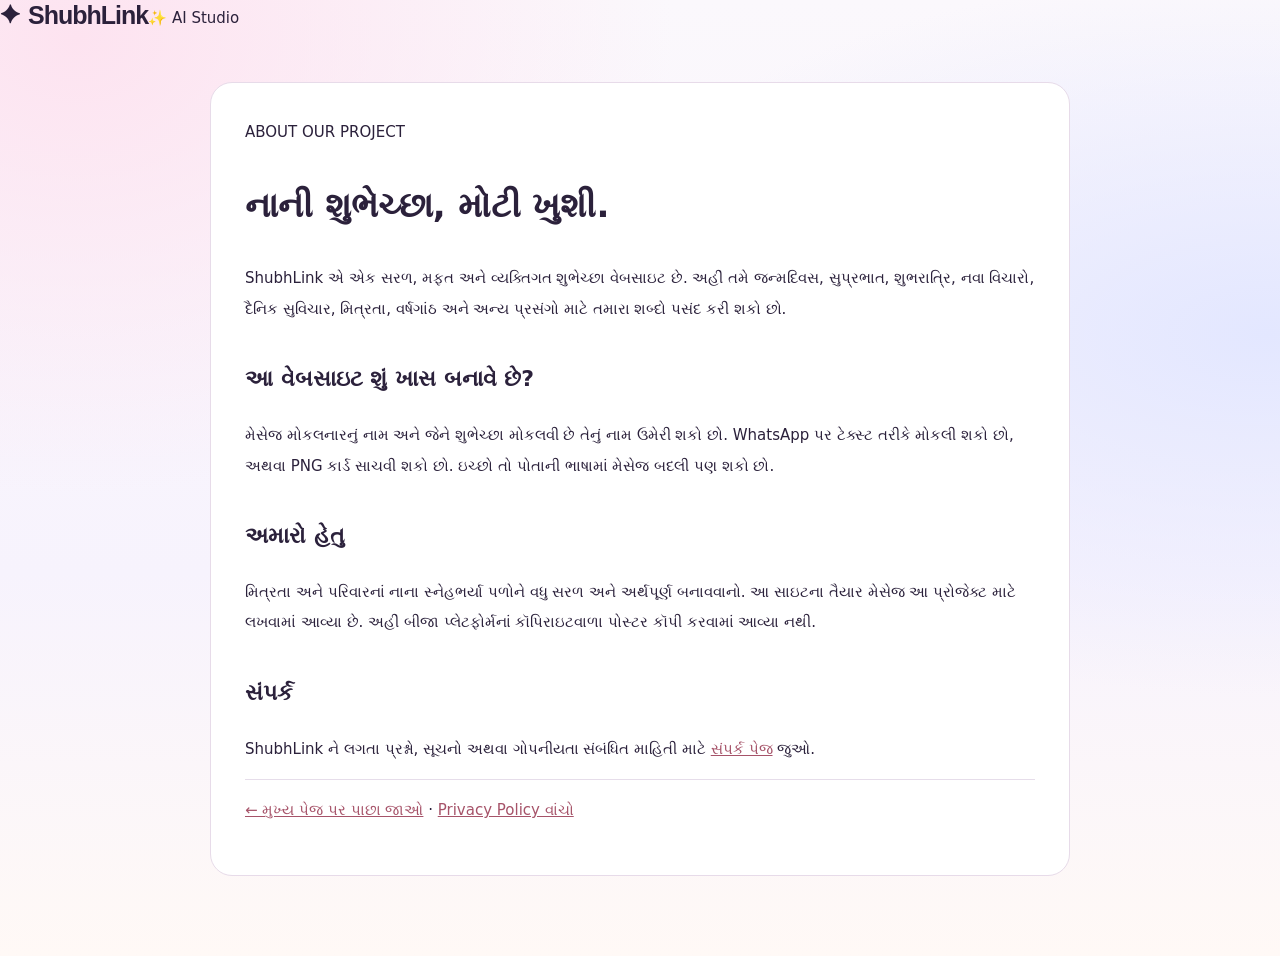
==== commit 5eba8d85: "Link public page header to AI Studio instead of redundant create tab" ====
--- a/about.html
+++ b/about.html
@@ -1 +1 @@
-<!doctype html><html lang="gu"><head><meta charset="utf-8"><meta name="viewport" content="width=device-width,initial-scale=1"><meta name="theme-color" content="#faf8f5"><meta name="description" content="ShubhLink વિશે જાણો: વ્યક્તિગત શુભેચ્છા અને દૈનિક સુવિચાર શેર કરવાની મફત વેબસાઇટ."><link rel="icon" href="icon.svg" type="image/svg+xml"><link rel="stylesheet" href="site.css"><title>અમારા વિશે | ShubhLink</title><script async src="https://pagead2.googlesyndication.com/pagead/js/adsbygoogle.js?client=ca-pub-5145666671514627" crossorigin="anonymous"></script><link rel="stylesheet" href="aurora.css"></head><body><header class="site-header"><a class="brand" href="index.html"><span class="brand-icon">✦</span><span>Shubh<span class="brand-em">Link</span></span></a><a href="create.html" class="nav-cta">શુભેચ્છા બનાવો ↗</a></header><main class="legal-wrap"><span class="small-head">ABOUT OUR PROJECT</span><h1>નાની શુભેચ્છા, મોટી ખુશી.</h1><p>ShubhLink એ એક સરળ, મફત અને વ્યક્તિગત શુભેચ્છા વેબસાઇટ છે. અહીં તમે જન્મદિવસ, સુપ્રભાત, શુભરાત્રિ, નવા વિચારો, દૈનિક સુવિચાર, મિત્રતા, વર્ષગાંઠ અને અન્ય પ્રસંગો માટે તમારા શબ્દો પસંદ કરી શકો છો.</p><h2>આ વેબસાઇટ શું ખાસ બનાવે છે?</h2><p>મેસેજ મોકલનારનું નામ અને જેને શુભેચ્છા મોકલવી છે તેનું નામ ઉમેરી શકો છો. WhatsApp પર ટેક્સ્ટ તરીકે મોકલી શકો છો, અથવા PNG કાર્ડ સાચવી શકો છો. ઇચ્છો તો પોતાની ભાષામાં મેસેજ બદલી પણ શકો છો.</p><h2>અમારો હેતુ</h2><p>મિત્રતા અને પરિવારનાં નાના સ્નેહભર્યા પળોને વધુ સરળ અને અર્થપૂર્ણ બનાવવાનો. આ સાઇટના તૈયાર મેસેજ આ પ્રોજેક્ટ માટે લખવામાં આવ્યા છે. અહીં બીજા પ્લેટફોર્મનાં કૉપિરાઇટવાળા પોસ્ટર કૉપી કરવામાં આવ્યા નથી.</p><h2>સંપર્ક</h2><p>ShubhLink ને લગતા પ્રશ્નો, સૂચનો અથવા ગોપનીયતા સંબંધિત માહિતી માટે <a href="contact.html">સંપર્ક પેજ</a> જુઓ.</p><p class="legal-note"><a href="index.html">← મુખ્ય પેજ પર પાછા જાઓ</a> · <a href="privacy.html">Privacy Policy વાંચો</a></p></main></body></html>+<!doctype html><html lang="gu"><head><meta charset="utf-8"><meta name="viewport" content="width=device-width,initial-scale=1"><meta name="theme-color" content="#faf8f5"><meta name="description" content="ShubhLink વિશે જાણો: વ્યક્તિગત શુભેચ્છા અને દૈનિક સુવિચાર શેર કરવાની મફત વેબસાઇટ."><link rel="icon" href="icon.svg" type="image/svg+xml"><link rel="stylesheet" href="site.css"><title>અમારા વિશે | ShubhLink</title><script async src="https://pagead2.googlesyndication.com/pagead/js/adsbygoogle.js?client=ca-pub-5145666671514627" crossorigin="anonymous"></script><link rel="stylesheet" href="aurora.css"></head><body><header class="site-header"><a class="brand" href="index.html"><span class="brand-icon">✦</span><span>Shubh<span class="brand-em">Link</span></span></a><a href="ai.html" class="nav-cta">✨ AI Studio</a></header><main class="legal-wrap"><span class="small-head">ABOUT OUR PROJECT</span><h1>નાની શુભેચ્છા, મોટી ખુશી.</h1><p>ShubhLink એ એક સરળ, મફત અને વ્યક્તિગત શુભેચ્છા વેબસાઇટ છે. અહીં તમે જન્મદિવસ, સુપ્રભાત, શુભરાત્રિ, નવા વિચારો, દૈનિક સુવિચાર, મિત્રતા, વર્ષગાંઠ અને અન્ય પ્રસંગો માટે તમારા શબ્દો પસંદ કરી શકો છો.</p><h2>આ વેબસાઇટ શું ખાસ બનાવે છે?</h2><p>મેસેજ મોકલનારનું નામ અને જેને શુભેચ્છા મોકલવી છે તેનું નામ ઉમેરી શકો છો. WhatsApp પર ટેક્સ્ટ તરીકે મોકલી શકો છો, અથવા PNG કાર્ડ સાચવી શકો છો. ઇચ્છો તો પોતાની ભાષામાં મેસેજ બદલી પણ શકો છો.</p><h2>અમારો હેતુ</h2><p>મિત્રતા અને પરિવારનાં નાના સ્નેહભર્યા પળોને વધુ સરળ અને અર્થપૂર્ણ બનાવવાનો. આ સાઇટના તૈયાર મેસેજ આ પ્રોજેક્ટ માટે લખવામાં આવ્યા છે. અહીં બીજા પ્લેટફોર્મનાં કૉપિરાઇટવાળા પોસ્ટર કૉપી કરવામાં આવ્યા નથી.</p><h2>સંપર્ક</h2><p>ShubhLink ને લગતા પ્રશ્નો, સૂચનો અથવા ગોપનીયતા સંબંધિત માહિતી માટે <a href="contact.html">સંપર્ક પેજ</a> જુઓ.</p><p class="legal-note"><a href="index.html">← મુખ્ય પેજ પર પાછા જાઓ</a> · <a href="privacy.html">Privacy Policy વાંચો</a></p></main></body></html>
--- a/aurora.css
+++ b/aurora.css
@@ -107,7 +107,7 @@
  .catbox small{font-size:12px}
  .section{padding:34px 0}
  .smallhero{padding-top:22px}
- .mobilebottom{padding:9px 0 max(9px,env(safe-area-inset-bottom))}
+ .mobilebottom{grid-template-columns:repeat(4,minmax(0,1fr));padding:9px 0 max(9px,env(safe-area-inset-bottom))}
  .mobilebottom a{font-size:11px}
  .mobilebottom a span{font-size:24px}
  .slim-search .search-message{padding:18px}
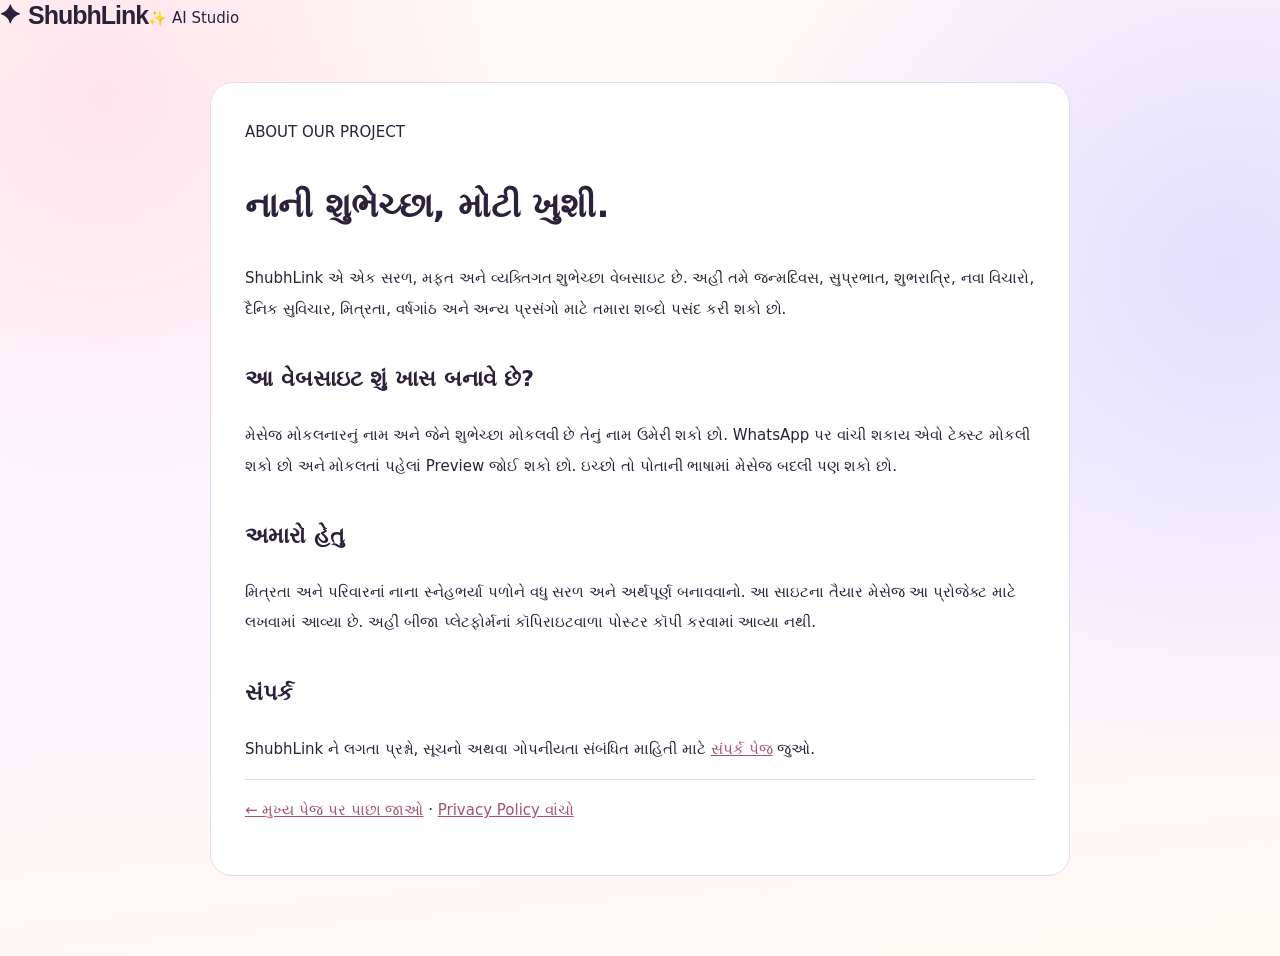
==== commit 6de8114a: "Remove unsupported PNG download claim from public About page" ====
--- a/about.html
+++ b/about.html
@@ -1 +1 @@
-<!doctype html><html lang="gu"><head><meta charset="utf-8"><meta name="viewport" content="width=device-width,initial-scale=1"><meta name="theme-color" content="#faf8f5"><meta name="description" content="ShubhLink વિશે જાણો: વ્યક્તિગત શુભેચ્છા અને દૈનિક સુવિચાર શેર કરવાની મફત વેબસાઇટ."><link rel="icon" href="icon.svg" type="image/svg+xml"><link rel="stylesheet" href="site.css"><title>અમારા વિશે | ShubhLink</title><script async src="https://pagead2.googlesyndication.com/pagead/js/adsbygoogle.js?client=ca-pub-5145666671514627" crossorigin="anonymous"></script><link rel="stylesheet" href="aurora.css"></head><body><header class="site-header"><a class="brand" href="index.html"><span class="brand-icon">✦</span><span>Shubh<span class="brand-em">Link</span></span></a><a href="ai.html" class="nav-cta">✨ AI Studio</a></header><main class="legal-wrap"><span class="small-head">ABOUT OUR PROJECT</span><h1>નાની શુભેચ્છા, મોટી ખુશી.</h1><p>ShubhLink એ એક સરળ, મફત અને વ્યક્તિગત શુભેચ્છા વેબસાઇટ છે. અહીં તમે જન્મદિવસ, સુપ્રભાત, શુભરાત્રિ, નવા વિચારો, દૈનિક સુવિચાર, મિત્રતા, વર્ષગાંઠ અને અન્ય પ્રસંગો માટે તમારા શબ્દો પસંદ કરી શકો છો.</p><h2>આ વેબસાઇટ શું ખાસ બનાવે છે?</h2><p>મેસેજ મોકલનારનું નામ અને જેને શુભેચ્છા મોકલવી છે તેનું નામ ઉમેરી શકો છો. WhatsApp પર ટેક્સ્ટ તરીકે મોકલી શકો છો, અથવા PNG કાર્ડ સાચવી શકો છો. ઇચ્છો તો પોતાની ભાષામાં મેસેજ બદલી પણ શકો છો.</p><h2>અમારો હેતુ</h2><p>મિત્રતા અને પરિવારનાં નાના સ્નેહભર્યા પળોને વધુ સરળ અને અર્થપૂર્ણ બનાવવાનો. આ સાઇટના તૈયાર મેસેજ આ પ્રોજેક્ટ માટે લખવામાં આવ્યા છે. અહીં બીજા પ્લેટફોર્મનાં કૉપિરાઇટવાળા પોસ્ટર કૉપી કરવામાં આવ્યા નથી.</p><h2>સંપર્ક</h2><p>ShubhLink ને લગતા પ્રશ્નો, સૂચનો અથવા ગોપનીયતા સંબંધિત માહિતી માટે <a href="contact.html">સંપર્ક પેજ</a> જુઓ.</p><p class="legal-note"><a href="index.html">← મુખ્ય પેજ પર પાછા જાઓ</a> · <a href="privacy.html">Privacy Policy વાંચો</a></p></main></body></html>+<!doctype html><html lang="gu"><head><meta charset="utf-8"><meta name="viewport" content="width=device-width,initial-scale=1"><meta name="theme-color" content="#faf8f5"><meta name="description" content="ShubhLink વિશે જાણો: વ્યક્તિગત શુભેચ્છા અને દૈનિક સુવિચાર શેર કરવાની મફત વેબસાઇટ."><link rel="icon" href="icon.svg" type="image/svg+xml"><link rel="stylesheet" href="site.css"><title>અમારા વિશે | ShubhLink</title><script async src="https://pagead2.googlesyndication.com/pagead/js/adsbygoogle.js?client=ca-pub-5145666671514627" crossorigin="anonymous"></script><link rel="stylesheet" href="aurora.css"></head><body><header class="site-header"><a class="brand" href="index.html"><span class="brand-icon">✦</span><span>Shubh<span class="brand-em">Link</span></span></a><a href="ai.html" class="nav-cta">✨ AI Studio</a></header><main class="legal-wrap"><span class="small-head">ABOUT OUR PROJECT</span><h1>નાની શુભેચ્છા, મોટી ખુશી.</h1><p>ShubhLink એ એક સરળ, મફત અને વ્યક્તિગત શુભેચ્છા વેબસાઇટ છે. અહીં તમે જન્મદિવસ, સુપ્રભાત, શુભરાત્રિ, નવા વિચારો, દૈનિક સુવિચાર, મિત્રતા, વર્ષગાંઠ અને અન્ય પ્રસંગો માટે તમારા શબ્દો પસંદ કરી શકો છો.</p><h2>આ વેબસાઇટ શું ખાસ બનાવે છે?</h2><p>મેસેજ મોકલનારનું નામ અને જેને શુભેચ્છા મોકલવી છે તેનું નામ ઉમેરી શકો છો. WhatsApp પર વાંચી શકાય એવો ટેક્સ્ટ મોકલી શકો છો અને મોકલતાં પહેલાં Preview જોઈ શકો છો. ઇચ્છો તો પોતાની ભાષામાં મેસેજ બદલી પણ શકો છો.</p><h2>અમારો હેતુ</h2><p>મિત્રતા અને પરિવારનાં નાના સ્નેહભર્યા પળોને વધુ સરળ અને અર્થપૂર્ણ બનાવવાનો. આ સાઇટના તૈયાર મેસેજ આ પ્રોજેક્ટ માટે લખવામાં આવ્યા છે. અહીં બીજા પ્લેટફોર્મનાં કૉપિરાઇટવાળા પોસ્ટર કૉપી કરવામાં આવ્યા નથી.</p><h2>સંપર્ક</h2><p>ShubhLink ને લગતા પ્રશ્નો, સૂચનો અથવા ગોપનીયતા સંબંધિત માહિતી માટે <a href="contact.html">સંપર્ક પેજ</a> જુઓ.</p><p class="legal-note"><a href="index.html">← મુખ્ય પેજ પર પાછા જાઓ</a> · <a href="privacy.html">Privacy Policy વાંચો</a></p></main></body></html>
--- a/aurora.css
+++ b/aurora.css
@@ -117,3 +117,73 @@
  .footer{padding-bottom:85px}
 }
 @media(max-width:360px){.catgrid,.wishgrid{grid-template-columns:1fr}.catbox{min-height:165px}}
+
+
+/* Fresh ShubhLink discovery and real AI-powered search */
+.search-fresh-actions{display:flex;align-items:center;gap:12px;flex-wrap:wrap;margin:13px 0 6px}
+.search-ai-fresh{background:linear-gradient(112deg,#ffd181,#ff9ca3);color:#31213d;border:0;border-radius:14px;min-height:46px;padding:11px 19px;cursor:pointer;box-shadow:0 7px 17px #d77f8d33;font-weight:900;font-family:inherit;font-size:14px}
+.search-ai-fresh:hover{filter:brightness(1.04);transform:translateY(-1px)}
+.search-ai-fresh:disabled{opacity:.65;cursor:wait}
+.search-fresh-note{font-size:12px;color:#776982;font-weight:750}
+.search-ai-status{font-size:12px;color:#815477;min-height:0;margin:4px 0 12px;line-height:1.6}
+.search-ai-results{margin:12px 0 20px;position:relative;padding:17px 0 5px;border-top:1px dashed #e6c7da;border-bottom:1px dashed #e6c7da}
+.search-ai-results[hidden]{display:none!important}
+.search-ai-results .search-message{border:1px solid #eed3e3;box-shadow:0 8px 23px #90356d15;background:linear-gradient(130deg,#fff9e5,#fff3f7)}
+.search-ai-results .s-label{color:#a74485;font-size:12px}
+.shubh-more{display:block;margin:23px auto;padding:12px 22px;background:linear-gradient(113deg,#302046,#59366f);color:#fff;border:0;border-radius:13px;box-shadow:0 9px 20px #33204033;cursor:pointer;font-family:inherit;font-weight:900}
+.shubh-more[hidden]{display:none!important}
+.shubh-more:hover{filter:brightness(1.13)}
+.wishitem p{white-space:pre-wrap}
+@media(max-width:650px){.search-fresh-actions{align-items:stretch}.search-ai-fresh{width:100%}.search-fresh-note{display:none}}
+
+/* ShubhLink signature: luminous jewel-paper cards, unmistakable call to share */
+:root{--sh-gold:#ffce84;--sh-berry:#b64d85;--sh-deep:#261637}
+body{background:radial-gradient(circle at 8% 10%,#ffe4ed 0,transparent 28%),radial-gradient(circle at 96% 28%,#e4e0ff 0,transparent 36%),linear-gradient(175deg,#fff9f4 0%,#faf5ff 54%,#fff9f1 100%)}
+.sitehead{background:linear-gradient(110deg,#20142f,#3a2152 55%,#61325d);border-bottom:2px solid #ffcb824d}
+.logomark{background:linear-gradient(145deg,#ffd27b,#fa7b96 56%,#b74eaa);box-shadow:0 7px 20px #c55b8a48}
+.smart-topline{position:relative}
+.smart-topline h2{letter-spacing:-.6px}
+.smart-feature.is-featured{background:radial-gradient(circle at 92% 0,#fff6c2 0,transparent 45%),linear-gradient(130deg,#fff6df,#ffe2df);border:1px solid #eac7ae}
+.smart-feature:not(.is-featured){background:radial-gradient(circle at 110% 0,#e9d8ff 0,transparent 48%),linear-gradient(130deg,#fff,#fff7fd)}
+.smart-feature{box-shadow:0 12px 30px #40214416}
+.smart-feature::before{content:'';position:absolute;inset:0 0 auto;height:4px;background:linear-gradient(90deg,#ffbf76,#e9779f,#a58bff)}
+.smart-feature:hover{box-shadow:0 20px 42px #40214426}
+.catbox{border:1px solid #eadde7;box-shadow:0 10px 26px #4c2c4615;transition:transform .18s,box-shadow .18s}
+.catbox:hover{transform:translateY(-4px);box-shadow:0 19px 35px #4c2c4628}
+.catbox .catemoji{box-shadow:0 7px 18px #56305718}
+.ai-spotlight{background:radial-gradient(circle at 94% 18%,#f37e9975 0,transparent 35%),linear-gradient(115deg,#281939,#5b2d6b);border:1px solid #8e648d}
+.search-hero{background:radial-gradient(circle at 90% 10%,#c2688a88 0,transparent 45%),linear-gradient(120deg,#281936,#58316b)}
+.slim-search .search-message{border:1px solid #e7d6e5;box-shadow:0 12px 27px #4a2c4911;transition:transform .15s,box-shadow .15s}
+.slim-search .search-message:hover{transform:translateY(-2px);box-shadow:0 17px 31px #4a2c491b}
+.search-whatsapp,.wishitem .whatsapp,.ai-message-actions .whatsapp{background:linear-gradient(115deg,#0e895c,#17b87b)!important;color:white!important;border-radius:13px!important;box-shadow:0 5px 15px #168e6050!important;font-weight:900!important}
+.search-whatsapp:hover,.ai-message-actions .whatsapp:hover{filter:brightness(1.08)}
+.sh-share-dialog{background:linear-gradient(150deg,#fffefa,#fff7fc);border:1px solid #f0d9e8}
+.sh-share-card{background:radial-gradient(circle at 100% 0,#ffe8c8,transparent 55%),linear-gradient(145deg,#fff,#fff8f3);border:1px solid #e9d8d9}
+.sh-share-final-preview{background:linear-gradient(140deg,#edfaef,#f5fff9);border:1px solid #b9dfc6}
+.sh-share-send{background:linear-gradient(110deg,#057e51,#1bbb78)}
+@media(max-width:650px){.smart-feature{border-radius:23px}.catbox{border-radius:23px}.slim-search .search-message{border-radius:22px}}
+
+/* Automated daily originals — visible on home as soon as Supabase publishes. */
+.daily-wish-section[hidden]{display:none!important}
+.daily-wish-section{padding-top:4px}
+.daily-wish-section .wishitem{border:1px solid #eadce9;background:linear-gradient(135deg,#fffaf8,#fff 65%,#f9f3ff);border-radius:22px;box-shadow:0 8px 25px #30203b11}
+.daily-wish-section .wishitem:nth-child(2n){background:linear-gradient(145deg,#fff,#f8f9ff)}
+.daily-wish-section .wishitem h3{font-size:19px;line-height:1.5}
+.daily-wish-section .wishitem p{line-height:1.9}
+@media(max-width:640px){.daily-wish-section .wishitem h3{font-size:17px}}
+
+/* Category results: no intermediary step, content visible above the fold */
+.smallhero.category-compact{padding:16px 0 7px}
+.smallhero.category-compact h1{font-size:clamp(24px,3.4vw,34px);line-height:1.45;margin:5px 0}
+.smallhero.category-compact+.section.compact{padding-top:9px}
+.smallhero.category-compact+.section.compact .filterbar{padding:13px 15px;margin-bottom:10px;border-radius:15px}
+.smallhero.category-compact+.section.compact .resultmeta{margin:5px 0 13px}
+@media(max-width:620px){
+ .smallhero.category-compact{padding-top:12px;padding-bottom:0}
+ .smallhero.category-compact h1{font-size:23px}
+ .smallhero.category-compact+.section.compact .filterbar{gap:9px;padding:11px;margin-bottom:9px}
+ .smallhero.category-compact+.section.compact .filterbar label{font-size:12px}
+ .smallhero.category-compact+.section.compact .wishitem{min-height:0;padding:17px}
+}
+
+.wish-daily-label{display:inline-flex;align-self:flex-start;margin:0 0 8px;padding:5px 10px;background:#e8f8ec;color:#26734a;border:1px solid #bbebcb;border-radius:999px;font-size:11px;font-weight:900}
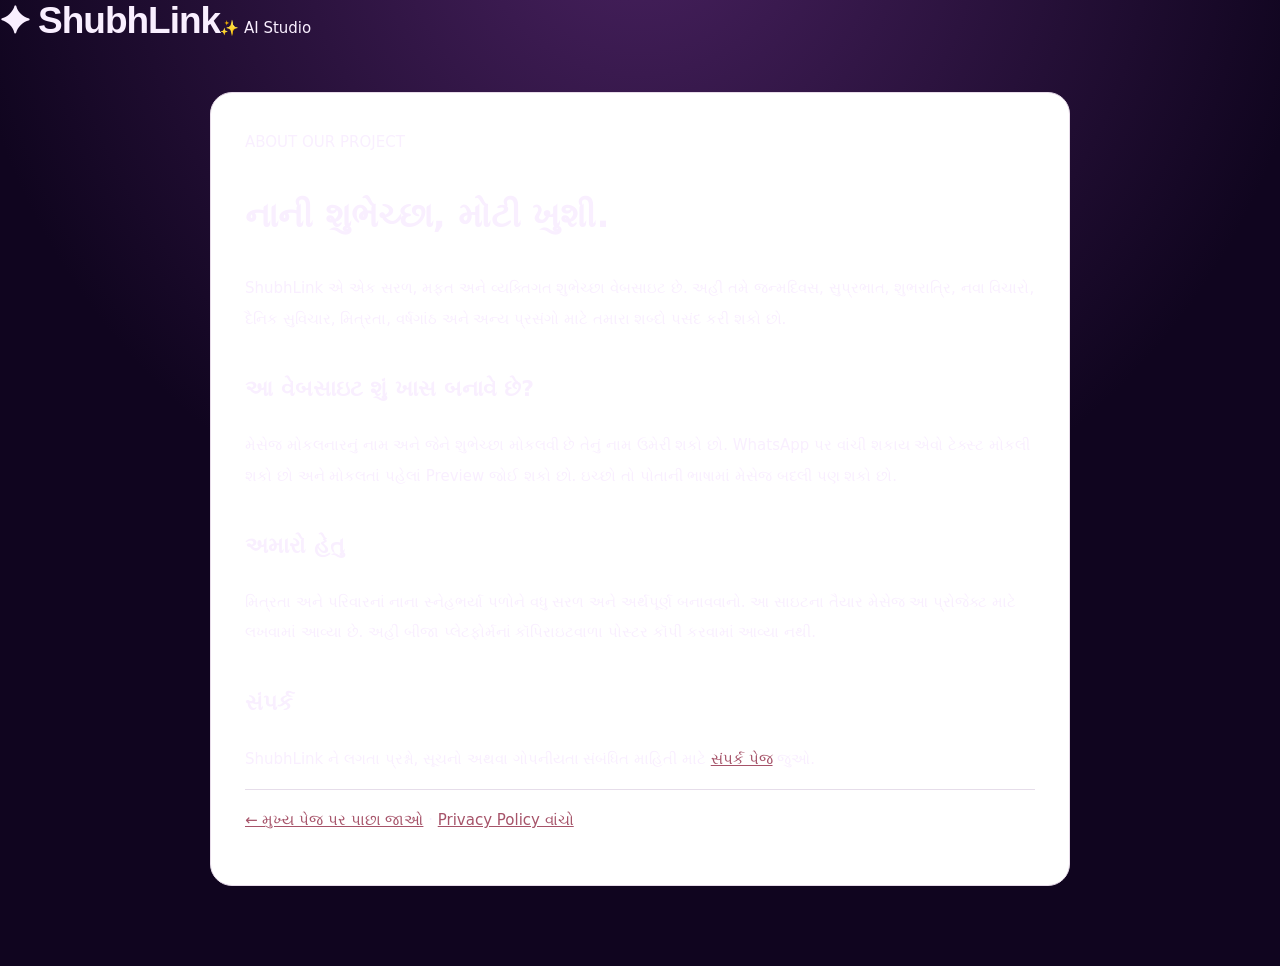
==== commit cce14938: "Apply consistent lotus logo and premium theme; remove redundant search navigation" ====
--- a/about.html
+++ b/about.html
@@ -1 +1 @@
-<!doctype html><html lang="gu"><head><meta charset="utf-8"><meta name="viewport" content="width=device-width,initial-scale=1"><meta name="theme-color" content="#faf8f5"><meta name="description" content="ShubhLink વિશે જાણો: વ્યક્તિગત શુભેચ્છા અને દૈનિક સુવિચાર શેર કરવાની મફત વેબસાઇટ."><link rel="icon" href="icon.svg" type="image/svg+xml"><link rel="stylesheet" href="site.css"><title>અમારા વિશે | ShubhLink</title><script async src="https://pagead2.googlesyndication.com/pagead/js/adsbygoogle.js?client=ca-pub-5145666671514627" crossorigin="anonymous"></script><link rel="stylesheet" href="aurora.css"></head><body><header class="site-header"><a class="brand" href="index.html"><span class="brand-icon">✦</span><span>Shubh<span class="brand-em">Link</span></span></a><a href="ai.html" class="nav-cta">✨ AI Studio</a></header><main class="legal-wrap"><span class="small-head">ABOUT OUR PROJECT</span><h1>નાની શુભેચ્છા, મોટી ખુશી.</h1><p>ShubhLink એ એક સરળ, મફત અને વ્યક્તિગત શુભેચ્છા વેબસાઇટ છે. અહીં તમે જન્મદિવસ, સુપ્રભાત, શુભરાત્રિ, નવા વિચારો, દૈનિક સુવિચાર, મિત્રતા, વર્ષગાંઠ અને અન્ય પ્રસંગો માટે તમારા શબ્દો પસંદ કરી શકો છો.</p><h2>આ વેબસાઇટ શું ખાસ બનાવે છે?</h2><p>મેસેજ મોકલનારનું નામ અને જેને શુભેચ્છા મોકલવી છે તેનું નામ ઉમેરી શકો છો. WhatsApp પર વાંચી શકાય એવો ટેક્સ્ટ મોકલી શકો છો અને મોકલતાં પહેલાં Preview જોઈ શકો છો. ઇચ્છો તો પોતાની ભાષામાં મેસેજ બદલી પણ શકો છો.</p><h2>અમારો હેતુ</h2><p>મિત્રતા અને પરિવારનાં નાના સ્નેહભર્યા પળોને વધુ સરળ અને અર્થપૂર્ણ બનાવવાનો. આ સાઇટના તૈયાર મેસેજ આ પ્રોજેક્ટ માટે લખવામાં આવ્યા છે. અહીં બીજા પ્લેટફોર્મનાં કૉપિરાઇટવાળા પોસ્ટર કૉપી કરવામાં આવ્યા નથી.</p><h2>સંપર્ક</h2><p>ShubhLink ને લગતા પ્રશ્નો, સૂચનો અથવા ગોપનીયતા સંબંધિત માહિતી માટે <a href="contact.html">સંપર્ક પેજ</a> જુઓ.</p><p class="legal-note"><a href="index.html">← મુખ્ય પેજ પર પાછા જાઓ</a> · <a href="privacy.html">Privacy Policy વાંચો</a></p></main></body></html>+<!doctype html><html lang="gu"><head><meta charset="utf-8"><meta name="viewport" content="width=device-width,initial-scale=1"><meta name="theme-color" content="#faf8f5"><meta name="description" content="ShubhLink વિશે જાણો: વ્યક્તિગત શુભેચ્છા અને દૈનિક સુવિચાર શેર કરવાની મફત વેબસાઇટ."><link rel="icon" href="icon.svg" type="image/svg+xml"><link rel="stylesheet" href="site.css"><title>અમારા વિશે | ShubhLink</title><script async src="https://pagead2.googlesyndication.com/pagead/js/adsbygoogle.js?client=ca-pub-5145666671514627" crossorigin="anonymous"></script><link rel="stylesheet" href="aurora.css"><link rel="stylesheet" href="reference-home.css?v=4"></head><body><header class="site-header"><a class="brand" href="index.html"><span class="brand-icon">✦</span><span>Shubh<span class="brand-em">Link</span></span></a><a href="ai.html" class="nav-cta">✨ AI Studio</a></header><main class="legal-wrap"><span class="small-head">ABOUT OUR PROJECT</span><h1>નાની શુભેચ્છા, મોટી ખુશી.</h1><p>ShubhLink એ એક સરળ, મફત અને વ્યક્તિગત શુભેચ્છા વેબસાઇટ છે. અહીં તમે જન્મદિવસ, સુપ્રભાત, શુભરાત્રિ, નવા વિચારો, દૈનિક સુવિચાર, મિત્રતા, વર્ષગાંઠ અને અન્ય પ્રસંગો માટે તમારા શબ્દો પસંદ કરી શકો છો.</p><h2>આ વેબસાઇટ શું ખાસ બનાવે છે?</h2><p>મેસેજ મોકલનારનું નામ અને જેને શુભેચ્છા મોકલવી છે તેનું નામ ઉમેરી શકો છો. WhatsApp પર વાંચી શકાય એવો ટેક્સ્ટ મોકલી શકો છો અને મોકલતાં પહેલાં Preview જોઈ શકો છો. ઇચ્છો તો પોતાની ભાષામાં મેસેજ બદલી પણ શકો છો.</p><h2>અમારો હેતુ</h2><p>મિત્રતા અને પરિવારનાં નાના સ્નેહભર્યા પળોને વધુ સરળ અને અર્થપૂર્ણ બનાવવાનો. આ સાઇટના તૈયાર મેસેજ આ પ્રોજેક્ટ માટે લખવામાં આવ્યા છે. અહીં બીજા પ્લેટફોર્મનાં કૉપિરાઇટવાળા પોસ્ટર કૉપી કરવામાં આવ્યા નથી.</p><h2>સંપર્ક</h2><p>ShubhLink ને લગતા પ્રશ્નો, સૂચનો અથવા ગોપનીયતા સંબંધિત માહિતી માટે <a href="contact.html">સંપર્ક પેજ</a> જુઓ.</p><p class="legal-note"><a href="index.html">← મુખ્ય પેજ પર પાછા જાઓ</a> · <a href="privacy.html">Privacy Policy વાંચો</a></p></main><script src="reference-home.js?v=4"></script></body></html>
--- a/reference-home.css
+++ b/reference-home.css
@@ -0,0 +1,58 @@
+/* ShubhLink reference-inspired dark premium homepage */
+body{background:radial-gradient(ellipse at 50% -15%,#54206b 0%,transparent 52%),#10051f!important;color:#fff!important}
+body .sitehead{background:transparent!important;border:0!important}
+body .headwrap{min-height:92px;justify-content:space-between}
+body .brand{font-size:clamp(25px,5vw,37px)!important;gap:10px}
+body .logomark{display:none!important}
+.reference-logo{width:55px;height:55px;object-fit:contain;filter:drop-shadow(0 3px 10px #d23fbc66)}
+.reference-subtitle{font-size:9px;letter-spacing:3px;color:#f7d4ff;display:block;margin-top:3px;font-weight:700}
+.reference-brand-copy{display:flex;flex-direction:column}
+.reference-head-actions{display:flex;gap:12px;align-items:center}
+.reference-head-actions button{background:none;border:0;color:white;font-size:26px;cursor:pointer}
+main.reference-home{padding-bottom:100px}
+.smart-section{padding-top:4px!important}
+.smart-search-banner{margin-bottom:22px!important}
+.smart-search-row{border:2px solid #c67fe8!important;border-radius:40px!important;background:#2c1b41!important;padding:4px 10px!important}
+.smart-search-row button{display:none!important}
+.smart-search-row:before{content:'⌕';font-size:34px;color:#fff;padding-left:8px;line-height:45px}
+.smart-search-row input{font-size:16px!important}
+.section{padding-top:5px!important;padding-bottom:20px!important}
+.sectionhead h2{font-size:23px!important;color:#fff!important}
+.catgrid{display:grid!important;grid-template-columns:repeat(4,minmax(0,1fr))!important;gap:10px!important}
+.catbox{height:100px!important;min-height:100px!important;padding:8px 2px!important;border:1.5px solid #e88eff!important;border-radius:20px!important;display:flex!important;flex-direction:column!important;justify-content:center!important;box-shadow:inset 0 0 20px #ffffff10,0 4px 15px #0006!important}
+.catbox:nth-child(8n+1){background:linear-gradient(140deg,#673616,#410b2e)!important;border-color:#ffad56!important}
+.catbox:nth-child(8n+2){background:linear-gradient(140deg,#003f65,#101454)!important;border-color:#00bfff!important}
+.catbox:nth-child(8n+3){background:linear-gradient(140deg,#4b126c,#27094c)!important;border-color:#d24dff!important}
+.catbox:nth-child(8n+4){background:linear-gradient(140deg,#6e134e,#460d3a)!important;border-color:#ff5ac9!important}
+.catbox:nth-child(8n+5){background:linear-gradient(140deg,#763618,#400b28)!important;border-color:#ff765c!important}
+.catbox:nth-child(8n+6){background:linear-gradient(140deg,#814009,#4e2208)!important;border-color:#ffbf00!important}
+.catbox:nth-child(8n+7){background:linear-gradient(140deg,#791039,#3b0d37)!important;border-color:#ff65b4!important}
+.catbox:nth-child(8n+8){background:linear-gradient(140deg,#50247c,#27124f)!important;border-color:#b779ff!important}
+.catbox .catemoji{font-size:32px!important;margin:0 0 3px!important}
+.catbox strong{font-size:clamp(11px,2.8vw,16px)!important;line-height:1.35!important}
+.reference-featured .wishgrid{display:grid;grid-template-columns:repeat(2,minmax(0,1fr));gap:10px}
+.reference-featured .wishitem{position:relative;min-height:245px!important;border:2px solid #e3a7ff!important;border-radius:21px!important;padding:15px 11px 12px!important;display:flex;flex-direction:column;justify-content:flex-end;overflow:hidden;box-shadow:0 0 15px #ac49dc45!important}
+.reference-featured .wishitem.morning{background:linear-gradient(180deg,#fff5c88a,#ffe5a2d9),linear-gradient(145deg,#ffca5a,#d9776e)!important}
+.reference-featured .wishitem.night{background:linear-gradient(180deg,#081944aa,#06132ce0),linear-gradient(145deg,#123f86,#0d1242)!important;color:#fff!important}
+.reference-featured .wishitem h3{font-size:clamp(18px,4vw,29px)!important;text-align:center;color:#59230e!important}
+.reference-featured .wishitem.night h3,.reference-featured .wishitem.night p{color:#fff3cf!important}
+.reference-featured .wishitem p{font-size:clamp(12px,2.6vw,16px)!important;line-height:1.65;text-align:center;flex:1;color:#362226!important}
+.reference-featured .wishtag{text-align:center;font-size:26px!important}
+.reference-featured .wish-actions{display:flex;gap:7px;margin-top:auto}
+.reference-featured .wish-whatsapp{flex:1;min-width:0;font-size:12px!important;padding:9px 4px!important;border-radius:30px!important}
+.reference-featured .share-secondary{width:39px;border:1px solid white;border-radius:50%;background:#361447;color:white;display:grid;place-items:center;flex-shrink:0}
+.reference-featured .wa-icon{width:19px;height:19px}
+body .mobilebottom{width:min(96%,560px)!important;left:50%!important;transform:translateX(-50%)!important;bottom:9px!important;border:1px solid #ad5bdb!important;border-radius:50px!important;background:#28153f!important;padding:7px!important;display:flex!important;justify-content:space-around!important;box-shadow:0 0 15px #7e32c35c!important}
+body .mobilebottom a{flex:1;border-radius:35px;text-align:center;font-size:12px}
+body .mobilebottom a:first-child{background:linear-gradient(135deg,#8e28bc,#5c187f)}
+body .sitefoot{display:none!important}
+@media(max-width:370px){.catgrid{gap:6px!important}.catbox{height:87px!important;min-height:87px!important}.catbox strong{font-size:10px!important}}
+
+/* Unified identity across every page */
+body{background:radial-gradient(circle at 50% -10%,#48215f,transparent 55%),#10051f!important;color:#f9efff!important}
+.sitehead{background:#190d2b!important;border-bottom:1px solid #764191!important}.headwrap .brand{display:flex;align-items:center}.headwrap .brand b{color:#ffcc64!important}.headwrap .brand .reference-logo{display:block}.headwrap .brand .reference-subtitle{font-size:8px}.desktopnav a,.topbutton{color:#fff!important}
+.mobilebottom{background:#241336!important;border-top:1px solid #9a4ac8!important}.mobilebottom a{color:#f6e7ff!important}.mobilebottom a span{color:#eeb0ff!important}
+.smallhero h1,.sectionhead h2,.ai-intro h1,.search-hero h1{color:#fff!important}.smallhero,.ai-stage,.search-shell{color:#fff!important}
+.ai-intro p,.resultmeta{color:#dfc9e9!important}.ai-chat-shell,.search-shell section,.filterbar{border-color:#8c4aa5!important}
+.sitefoot{background:linear-gradient(120deg,#21152f,#3b2049)!important;color:#eee!important}
+.wishitem{border:1px solid #ba7adb!important}.catbox{box-shadow:0 3px 15px #0005!important}
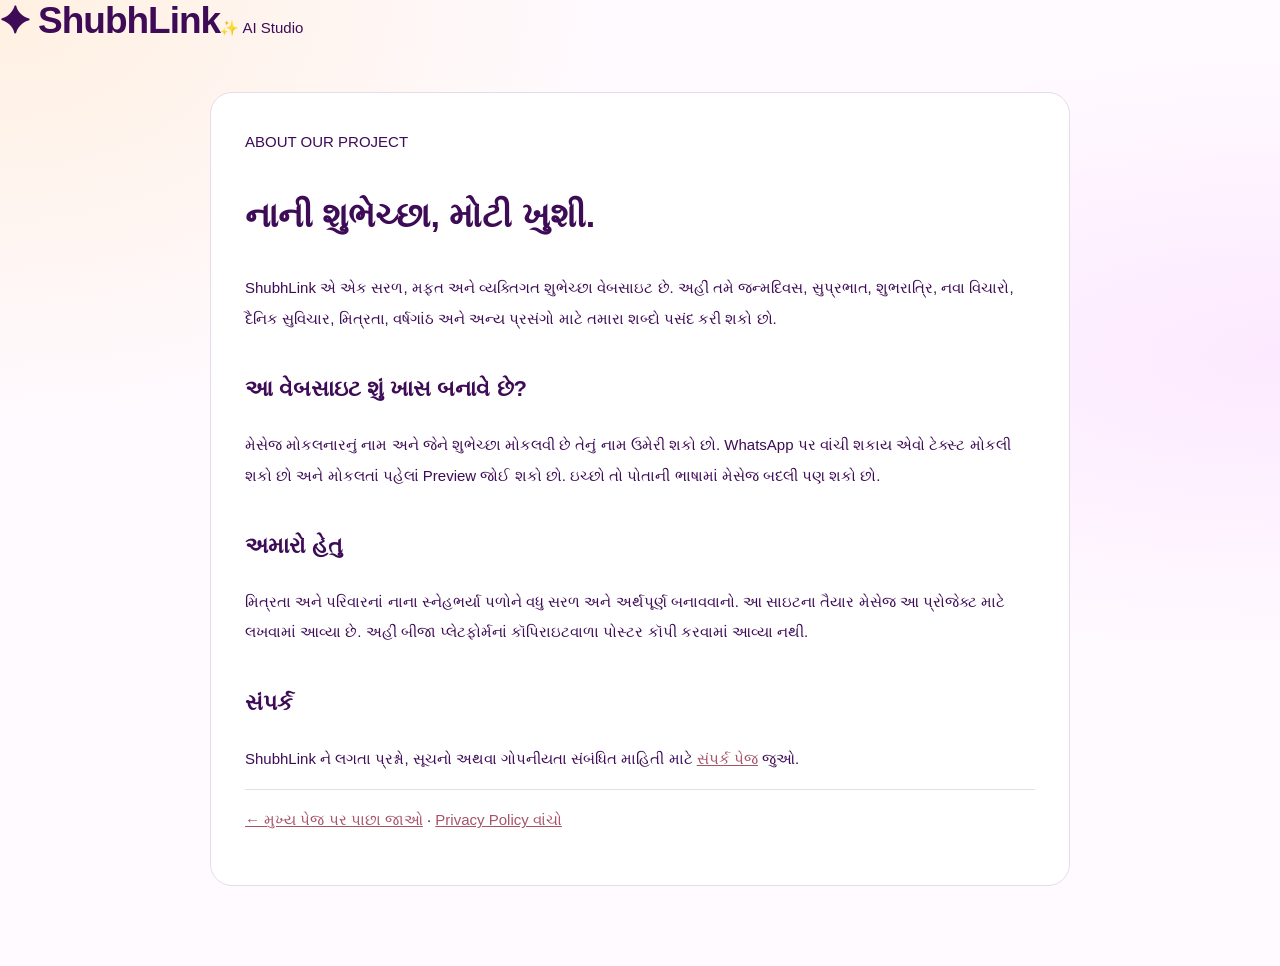
==== commit 54fea97a: "Roll out unified light premium theme across every ShubhLink page" ====
--- a/about.html
+++ b/about.html
@@ -1 +1 @@
-<!doctype html><html lang="gu"><head><meta charset="utf-8"><meta name="viewport" content="width=device-width,initial-scale=1"><meta name="theme-color" content="#faf8f5"><meta name="description" content="ShubhLink વિશે જાણો: વ્યક્તિગત શુભેચ્છા અને દૈનિક સુવિચાર શેર કરવાની મફત વેબસાઇટ."><link rel="icon" href="icon.svg" type="image/svg+xml"><link rel="stylesheet" href="site.css"><title>અમારા વિશે | ShubhLink</title><script async src="https://pagead2.googlesyndication.com/pagead/js/adsbygoogle.js?client=ca-pub-5145666671514627" crossorigin="anonymous"></script><link rel="stylesheet" href="aurora.css"><link rel="stylesheet" href="reference-home.css?v=4"></head><body><header class="site-header"><a class="brand" href="index.html"><span class="brand-icon">✦</span><span>Shubh<span class="brand-em">Link</span></span></a><a href="ai.html" class="nav-cta">✨ AI Studio</a></header><main class="legal-wrap"><span class="small-head">ABOUT OUR PROJECT</span><h1>નાની શુભેચ્છા, મોટી ખુશી.</h1><p>ShubhLink એ એક સરળ, મફત અને વ્યક્તિગત શુભેચ્છા વેબસાઇટ છે. અહીં તમે જન્મદિવસ, સુપ્રભાત, શુભરાત્રિ, નવા વિચારો, દૈનિક સુવિચાર, મિત્રતા, વર્ષગાંઠ અને અન્ય પ્રસંગો માટે તમારા શબ્દો પસંદ કરી શકો છો.</p><h2>આ વેબસાઇટ શું ખાસ બનાવે છે?</h2><p>મેસેજ મોકલનારનું નામ અને જેને શુભેચ્છા મોકલવી છે તેનું નામ ઉમેરી શકો છો. WhatsApp પર વાંચી શકાય એવો ટેક્સ્ટ મોકલી શકો છો અને મોકલતાં પહેલાં Preview જોઈ શકો છો. ઇચ્છો તો પોતાની ભાષામાં મેસેજ બદલી પણ શકો છો.</p><h2>અમારો હેતુ</h2><p>મિત્રતા અને પરિવારનાં નાના સ્નેહભર્યા પળોને વધુ સરળ અને અર્થપૂર્ણ બનાવવાનો. આ સાઇટના તૈયાર મેસેજ આ પ્રોજેક્ટ માટે લખવામાં આવ્યા છે. અહીં બીજા પ્લેટફોર્મનાં કૉપિરાઇટવાળા પોસ્ટર કૉપી કરવામાં આવ્યા નથી.</p><h2>સંપર્ક</h2><p>ShubhLink ને લગતા પ્રશ્નો, સૂચનો અથવા ગોપનીયતા સંબંધિત માહિતી માટે <a href="contact.html">સંપર્ક પેજ</a> જુઓ.</p><p class="legal-note"><a href="index.html">← મુખ્ય પેજ પર પાછા જાઓ</a> · <a href="privacy.html">Privacy Policy વાંચો</a></p></main><script src="reference-home.js?v=4"></script></body></html>+<!doctype html><html lang="gu"><head><meta charset="utf-8"><meta name="viewport" content="width=device-width,initial-scale=1"><meta name="theme-color" content="#faf8f5"><meta name="description" content="ShubhLink વિશે જાણો: વ્યક્તિગત શુભેચ્છા અને દૈનિક સુવિચાર શેર કરવાની મફત વેબસાઇટ."><link rel="icon" href="icon.svg" type="image/svg+xml"><link rel="stylesheet" href="site.css"><title>અમારા વિશે | ShubhLink</title><script async src="https://pagead2.googlesyndication.com/pagead/js/adsbygoogle.js?client=ca-pub-5145666671514627" crossorigin="anonymous"></script><link rel="stylesheet" href="aurora.css"><link rel="stylesheet" href="reference-home.css?v=8"><link rel="stylesheet" href="light-theme.css?v=8"></head><body><header class="site-header"><a class="brand" href="index.html"><span class="brand-icon">✦</span><span>Shubh<span class="brand-em">Link</span></span></a><a href="ai.html" class="nav-cta">✨ AI Studio</a></header><main class="legal-wrap"><span class="small-head">ABOUT OUR PROJECT</span><h1>નાની શુભેચ્છા, મોટી ખુશી.</h1><p>ShubhLink એ એક સરળ, મફત અને વ્યક્તિગત શુભેચ્છા વેબસાઇટ છે. અહીં તમે જન્મદિવસ, સુપ્રભાત, શુભરાત્રિ, નવા વિચારો, દૈનિક સુવિચાર, મિત્રતા, વર્ષગાંઠ અને અન્ય પ્રસંગો માટે તમારા શબ્દો પસંદ કરી શકો છો.</p><h2>આ વેબસાઇટ શું ખાસ બનાવે છે?</h2><p>મેસેજ મોકલનારનું નામ અને જેને શુભેચ્છા મોકલવી છે તેનું નામ ઉમેરી શકો છો. WhatsApp પર વાંચી શકાય એવો ટેક્સ્ટ મોકલી શકો છો અને મોકલતાં પહેલાં Preview જોઈ શકો છો. ઇચ્છો તો પોતાની ભાષામાં મેસેજ બદલી પણ શકો છો.</p><h2>અમારો હેતુ</h2><p>મિત્રતા અને પરિવારનાં નાના સ્નેહભર્યા પળોને વધુ સરળ અને અર્થપૂર્ણ બનાવવાનો. આ સાઇટના તૈયાર મેસેજ આ પ્રોજેક્ટ માટે લખવામાં આવ્યા છે. અહીં બીજા પ્લેટફોર્મનાં કૉપિરાઇટવાળા પોસ્ટર કૉપી કરવામાં આવ્યા નથી.</p><h2>સંપર્ક</h2><p>ShubhLink ને લગતા પ્રશ્નો, સૂચનો અથવા ગોપનીયતા સંબંધિત માહિતી માટે <a href="contact.html">સંપર્ક પેજ</a> જુઓ.</p><p class="legal-note"><a href="index.html">← મુખ્ય પેજ પર પાછા જાઓ</a> · <a href="privacy.html">Privacy Policy વાંચો</a></p></main><script src="reference-home.js?v=8"></script></body></html>
--- a/light-theme.css
+++ b/light-theme.css
@@ -0,0 +1,15 @@
+/* ShubhLink light reference theme - single source of truth */
+:root{--sl-purple:#620a81;--sl-ink:#3e0b56;--sl-soft:#fff8fd}
+html{background:#fffaff}body{background:radial-gradient(ellipse at 0 0,#fff0e1 0,transparent 34%),radial-gradient(ellipse at 100% 40%,#fce9ff 0,transparent 40%),#fffaff!important;color:var(--sl-ink)!important;font-family:"Noto Sans Gujarati",Inter,sans-serif!important}
+.sitehead{background:#fffafd!important;border-bottom:1px solid #f2d9f7!important;box-shadow:0 2px 14px #b547b71c!important}
+.sitehead .headwrap{min-height:82px!important}.sitehead .brand{font-size:clamp(22px,5vw,36px)!important;color:#400751!important;gap:8px!important}.sitehead .brand b{color:#fa7900!important}.sitehead .reference-subtitle{color:#5b2068!important;font-size:8px!important;letter-spacing:2px!important}.sitehead .reference-logo{width:53px;height:53px}
+.reference-head-actions button{color:#4b0c60!important}.desktopnav a{color:#4d175e!important}
+main.reference-home{padding-bottom:110px!important}.smart-search-banner{margin:10px 0 18px!important}.smart-search-row{background:#fff!important;border:2px solid #ae3ad9!important;border-radius:50px!important;box-shadow:0 4px 10px #c23edc23!important;padding:5px 12px!important}.smart-search-row:before{color:#511065!important}.smart-search-row input{color:#4a2d50!important;font-size:15px!important}.smart-search-row input::placeholder{color:#777!important}
+.section{padding-top:12px!important;padding-bottom:22px!important}.sectionhead h2,.smallhero h1{color:#470a5c!important}.sectionhead{margin-bottom:12px!important}.seemore{color:#6a0b83!important}
+.catgrid{grid-template-columns:repeat(4,minmax(0,1fr))!important;gap:9px!important}.catbox{border-radius:18px!important;min-height:100px!important;height:100px!important;box-shadow:0 5px 12px #8836a21c!important;border:1.5px solid #f2c47c!important;background:#fff2d9!important}.catbox:nth-child(8n+1){background:#fff1d5!important;border-color:#ffc55b!important}.catbox:nth-child(8n+2){background:#d8efff!important;border-color:#61baff!important}.catbox:nth-child(8n+3){background:#f2dcff!important;border-color:#c479f9!important}.catbox:nth-child(8n+4){background:#ffe0f0!important;border-color:#ff8ac2!important}.catbox:nth-child(8n+5){background:#fff0e6!important;border-color:#ffa477!important}.catbox:nth-child(8n+6){background:#fff1cd!important;border-color:#ffc46e!important}.catbox:nth-child(8n+7){background:#ffe0eb!important;border-color:#ff83b4!important}.catbox:nth-child(8n+8){background:#edddff!important;border-color:#b889f9!important}.catbox strong{color:#3b0d54!important}.catbox .catemoji{font-size:32px!important}
+.reference-featured .wishitem{min-height:295px!important;border:3px solid #fff!important;outline:1px solid #d59be9!important;box-shadow:0 5px 15px #c66cc75c!important;background-size:cover!important;background-position:center!important;justify-content:flex-end!important}.reference-featured .wishitem.morning{background-image:linear-gradient(180deg,#fff8e600 25%,#fff3d9b5 68%,#fff2d5e0 100%),url("assets/morning-scene.svg")!important}.reference-featured .wishitem.night{background-image:linear-gradient(180deg,#0000 18%,#09215366 50%,#06143bd9 100%),url("assets/night-scene.svg")!important}.reference-featured .wishitem h3{font-size:clamp(19px,4.5vw,28px)!important}.reference-featured .wishitem p{font-size:clamp(12px,2.6vw,16px)!important}.reference-featured .wishitem .wish-actions{margin-top:8px!important}.reference-featured .wish-whatsapp{background:#03a833!important}.reference-featured .share-secondary{background:#6a1589!important}
+.mobilebottom{position:fixed!important;left:50%!important;transform:translateX(-50%)!important;bottom:8px!important;width:min(95%,570px)!important;display:flex!important;justify-content:space-around!important;background:#fffaff!important;border:1.5px solid #b64ada!important;border-radius:50px!important;box-shadow:0 6px 18px #8b1a9c35!important;padding:7px!important;z-index:500!important}.mobilebottom a{color:#49075f!important;flex:1!important;text-align:center!important;border-radius:40px!important;font-size:13px!important}.mobilebottom a span{color:#690c8c!important}.mobilebottom a.on,.mobilebottom a[aria-current="page"]{background:linear-gradient(135deg,#cb45eb,#750b94)!important;color:white!important}.mobilebottom a.on span,.mobilebottom a[aria-current="page"] span{color:white!important}
+.sitefoot{background:#fff4fb!important;color:#49135d!important;border-top:1px solid #eed5f1!important}.sitefoot a,.sitefoot p,.sitefoot h4{color:#521c62!important}
+.smallhero,.ai-intro{color:#4b105d!important}.ai-intro h1,.ai-intro p,.ai-pill{color:#4b105d!important}.ai-stage{background:transparent!important}.ai-chat-shell{border:1px solid #e8cce9!important;background:#fff!important;box-shadow:0 8px 25px #ae4caf1c!important}.ai-chat-head{background:#fff7fd!important}.ai-chat-details strong,.ai-welcome h2{color:#451253!important}.ai-conversation{background:#fff!important}.ai-chat-composer{background:#fff!important}.ai-chat-composer textarea{color:#3b124e!important}
+.filterbar,.search-shell,.wishitem:not(.reference-featured .wishitem){background:#fff!important;color:#4b195a!important}.smallhero h1,.sectionhead h2{color:#4b115d!important}
+@media(max-width:420px){.reference-featured .wishitem{min-height:255px!important;padding:10px!important}.reference-featured .wishitem h3{font-size:17px!important}.reference-featured .wishitem p{font-size:12px!important}.catbox strong{font-size:11px!important}}
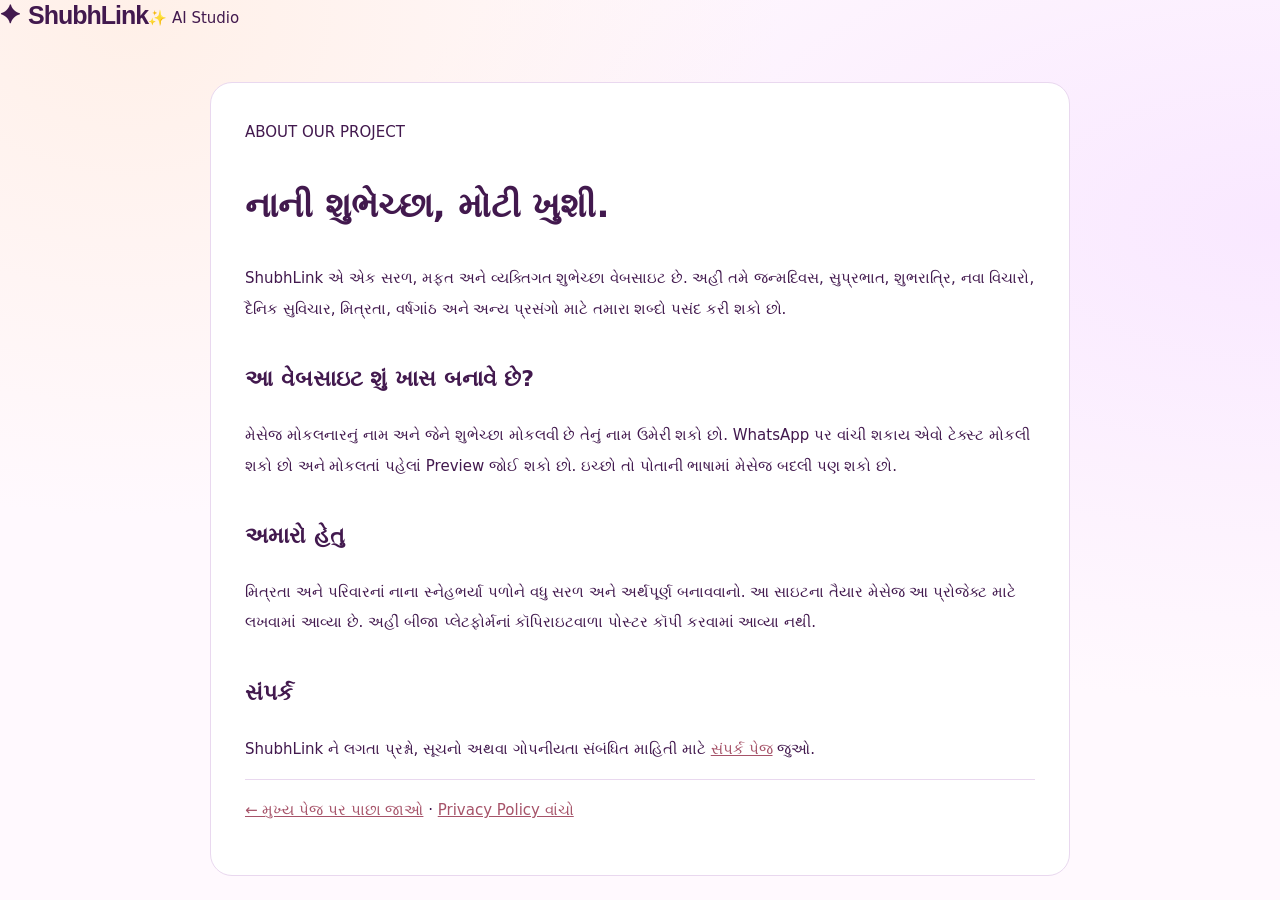
==== commit a31ff2f4: "Remove legacy dark CSS and apply one unified theme and three-tab navigation" ====
--- a/about.html
+++ b/about.html
@@ -1 +1 @@
-<!doctype html><html lang="gu"><head><meta charset="utf-8"><meta name="viewport" content="width=device-width,initial-scale=1"><meta name="theme-color" content="#faf8f5"><meta name="description" content="ShubhLink વિશે જાણો: વ્યક્તિગત શુભેચ્છા અને દૈનિક સુવિચાર શેર કરવાની મફત વેબસાઇટ."><link rel="icon" href="icon.svg" type="image/svg+xml"><link rel="stylesheet" href="site.css"><title>અમારા વિશે | ShubhLink</title><script async src="https://pagead2.googlesyndication.com/pagead/js/adsbygoogle.js?client=ca-pub-5145666671514627" crossorigin="anonymous"></script><link rel="stylesheet" href="aurora.css"><link rel="stylesheet" href="reference-home.css?v=8"><link rel="stylesheet" href="light-theme.css?v=8"></head><body><header class="site-header"><a class="brand" href="index.html"><span class="brand-icon">✦</span><span>Shubh<span class="brand-em">Link</span></span></a><a href="ai.html" class="nav-cta">✨ AI Studio</a></header><main class="legal-wrap"><span class="small-head">ABOUT OUR PROJECT</span><h1>નાની શુભેચ્છા, મોટી ખુશી.</h1><p>ShubhLink એ એક સરળ, મફત અને વ્યક્તિગત શુભેચ્છા વેબસાઇટ છે. અહીં તમે જન્મદિવસ, સુપ્રભાત, શુભરાત્રિ, નવા વિચારો, દૈનિક સુવિચાર, મિત્રતા, વર્ષગાંઠ અને અન્ય પ્રસંગો માટે તમારા શબ્દો પસંદ કરી શકો છો.</p><h2>આ વેબસાઇટ શું ખાસ બનાવે છે?</h2><p>મેસેજ મોકલનારનું નામ અને જેને શુભેચ્છા મોકલવી છે તેનું નામ ઉમેરી શકો છો. WhatsApp પર વાંચી શકાય એવો ટેક્સ્ટ મોકલી શકો છો અને મોકલતાં પહેલાં Preview જોઈ શકો છો. ઇચ્છો તો પોતાની ભાષામાં મેસેજ બદલી પણ શકો છો.</p><h2>અમારો હેતુ</h2><p>મિત્રતા અને પરિવારનાં નાના સ્નેહભર્યા પળોને વધુ સરળ અને અર્થપૂર્ણ બનાવવાનો. આ સાઇટના તૈયાર મેસેજ આ પ્રોજેક્ટ માટે લખવામાં આવ્યા છે. અહીં બીજા પ્લેટફોર્મનાં કૉપિરાઇટવાળા પોસ્ટર કૉપી કરવામાં આવ્યા નથી.</p><h2>સંપર્ક</h2><p>ShubhLink ને લગતા પ્રશ્નો, સૂચનો અથવા ગોપનીયતા સંબંધિત માહિતી માટે <a href="contact.html">સંપર્ક પેજ</a> જુઓ.</p><p class="legal-note"><a href="index.html">← મુખ્ય પેજ પર પાછા જાઓ</a> · <a href="privacy.html">Privacy Policy વાંચો</a></p></main><script src="reference-home.js?v=8"></script></body></html>+<!doctype html><html lang="gu"><head><meta charset="utf-8"><meta name="viewport" content="width=device-width,initial-scale=1"><meta name="theme-color" content="#faf8f5"><meta name="description" content="ShubhLink વિશે જાણો: વ્યક્તિગત શુભેચ્છા અને દૈનિક સુવિચાર શેર કરવાની મફત વેબસાઇટ."><link rel="icon" href="icon.svg" type="image/svg+xml"><link rel="stylesheet" href="site.css"><title>અમારા વિશે | ShubhLink</title><script async src="https://pagead2.googlesyndication.com/pagead/js/adsbygoogle.js?client=ca-pub-5145666671514627" crossorigin="anonymous"></script><link rel="stylesheet" href="unified.css?v=12"></head><body><header class="site-header"><a class="brand" href="index.html"><span class="brand-icon">✦</span><span>Shubh<span class="brand-em">Link</span></span></a><a href="ai.html" class="nav-cta">✨ AI Studio</a></header><main class="legal-wrap"><span class="small-head">ABOUT OUR PROJECT</span><h1>નાની શુભેચ્છા, મોટી ખુશી.</h1><p>ShubhLink એ એક સરળ, મફત અને વ્યક્તિગત શુભેચ્છા વેબસાઇટ છે. અહીં તમે જન્મદિવસ, સુપ્રભાત, શુભરાત્રિ, નવા વિચારો, દૈનિક સુવિચાર, મિત્રતા, વર્ષગાંઠ અને અન્ય પ્રસંગો માટે તમારા શબ્દો પસંદ કરી શકો છો.</p><h2>આ વેબસાઇટ શું ખાસ બનાવે છે?</h2><p>મેસેજ મોકલનારનું નામ અને જેને શુભેચ્છા મોકલવી છે તેનું નામ ઉમેરી શકો છો. WhatsApp પર વાંચી શકાય એવો ટેક્સ્ટ મોકલી શકો છો અને મોકલતાં પહેલાં Preview જોઈ શકો છો. ઇચ્છો તો પોતાની ભાષામાં મેસેજ બદલી પણ શકો છો.</p><h2>અમારો હેતુ</h2><p>મિત્રતા અને પરિવારનાં નાના સ્નેહભર્યા પળોને વધુ સરળ અને અર્થપૂર્ણ બનાવવાનો. આ સાઇટના તૈયાર મેસેજ આ પ્રોજેક્ટ માટે લખવામાં આવ્યા છે. અહીં બીજા પ્લેટફોર્મનાં કૉપિરાઇટવાળા પોસ્ટર કૉપી કરવામાં આવ્યા નથી.</p><h2>સંપર્ક</h2><p>ShubhLink ને લગતા પ્રશ્નો, સૂચનો અથવા ગોપનીયતા સંબંધિત માહિતી માટે <a href="contact.html">સંપર્ક પેજ</a> જુઓ.</p><p class="legal-note"><a href="index.html">← મુખ્ય પેજ પર પાછા જાઓ</a> · <a href="privacy.html">Privacy Policy વાંચો</a></p></main><script src="reference-home.js?v=12"></script></body></html>
--- a/unified.css
+++ b/unified.css
@@ -0,0 +1,32 @@
+/* ShubhLink unified premium light design v12. No legacy dark theme. */
+:root{--ink:#42194e;--muted:#75677e;--line:#e9d8ef;--bg:#fff9fe;--purple:#8122a8}
+html,body{background:#fff9fe!important;color:#42194e!important}
+body{background-image:radial-gradient(ellipse at 10% 2%,#fff0e8,transparent 40%),radial-gradient(ellipse at 100% 25%,#f9e8ff,transparent 50%)!important;min-height:100vh}
+.sitehead,body .sitehead{background:#fffafd!important;border-bottom:1px solid #edd5f4!important;box-shadow:0 3px 18px #9b3bb51c!important}
+.headwrap,body .headwrap{min-height:76px!important;gap:10px!important}
+.sitehead .brand{font-size:clamp(22px,5vw,32px)!important;color:#3e1252!important;gap:8px!important;letter-spacing:-1px}
+.sitehead .brand b{color:#f39526!important}.reference-logo{width:52px;height:52px;object-fit:contain;display:block}.reference-brand-copy{display:flex;flex-direction:column;line-height:1.1}.reference-subtitle{display:block;font:700 8px Inter,sans-serif;letter-spacing:2px;color:#8e598b;margin-top:5px}
+.sitehead .logomark{display:none!important}.reference-head-actions{display:flex;align-items:center;gap:12px}.reference-head-actions button{border:0;background:none;color:#58186d;font-size:27px;padding:5px}.desktopnav a,.topbutton{color:#541768!important}
+.shell{width:min(1120px,calc(100% - 32px))!important}
+main.reference-home{padding-bottom:95px}
+.smart-section{padding:12px 0 0!important}.smart-topline,.smart-featuregrid,.smart-calendargrid,.ai-spotlight,.daily-wish-section,.quoteCard,.split{display:none!important}
+.smart-search-banner{background:none!important;border:0!important;box-shadow:none!important;padding:0!important;margin:0 0 14px!important}.smart-search-banner h2{display:none!important}
+.smart-search-row{display:flex!important;align-items:center;background:white!important;border:2px solid #c06cda!important;border-radius:42px!important;padding:5px 10px!important;gap:5px!important;box-shadow:0 4px 16px #b25ac71b!important}
+.smart-search-row:before{content:'⌕';font-size:34px;line-height:1;color:#7e329e;margin:0 5px}
+.smart-search-row input{min-width:0;flex:1;background:transparent!important;color:#472253!important;border:0!important;outline:0!important;padding:12px 5px!important;font-size:15px}.smart-search-row input::placeholder{color:#88748d!important}.smart-search-row button{display:none!important}
+.section,.section.compact{padding:15px 0 25px!important}.sectionhead{margin-bottom:13px!important;align-items:center!important}.sectionhead h2,.smallhero h1{color:#481558!important;font-size:clamp(20px,4.5vw,29px)!important;margin:0!important}.seemore{color:#8b2fa3!important;font-size:12px!important}
+.catgrid{display:grid!important;grid-template-columns:repeat(4,minmax(0,1fr))!important;gap:9px!important}
+.catbox{display:flex!important;flex-direction:column!important;align-items:center!important;justify-content:center!important;min-width:0!important;min-height:100px!important;height:100px!important;padding:9px 3px!important;text-align:center!important;border-radius:18px!important;border:1.5px solid #e6b0ed!important;box-shadow:0 5px 14px #7d26861c!important;background:#fff0e5!important}
+.catbox:nth-child(8n+1){background:linear-gradient(145deg,#fff1d9,#ffe0c9)!important;border-color:#f7a94c!important}.catbox:nth-child(8n+2){background:linear-gradient(145deg,#d9f4ff,#cfe4ff)!important;border-color:#4cb5f3!important}.catbox:nth-child(8n+3){background:linear-gradient(145deg,#f5e2ff,#ead1ff)!important;border-color:#bc71ed!important}.catbox:nth-child(8n+4){background:linear-gradient(145deg,#ffe4f2,#ffd2e6)!important;border-color:#ed75b4!important}.catbox:nth-child(8n+5){background:linear-gradient(145deg,#fff0e0,#ffdbca)!important;border-color:#fa9875!important}.catbox:nth-child(8n+6){background:linear-gradient(145deg,#fff4d8,#ffe3b4)!important;border-color:#ecac3c!important}.catbox:nth-child(8n+7){background:linear-gradient(145deg,#ffe1ed,#ffd2e6)!important;border-color:#f183b0!important}.catbox:nth-child(8n+8){background:linear-gradient(145deg,#f1e2ff,#e1d1ff)!important;border-color:#b08af3!important}
+.catbox .catemoji{display:block!important;font-size:29px!important;width:auto!important;height:auto!important;background:none!important;margin:0 0 3px!important;box-shadow:none!important}.catbox strong{color:#4a1c55!important;font-size:clamp(10px,2.7vw,15px)!important;line-height:1.35!important}.catbox small,.catbox .catgo,.catbox .arrow{display:none!important}
+.reference-featured .wishgrid{display:grid;grid-template-columns:repeat(2,minmax(0,1fr));gap:11px}.reference-featured .wishitem{min-height:280px!important;padding:12px!important;border-radius:22px!important;border:3px solid white!important;outline:1px solid #c987e5!important;box-shadow:0 7px 20px #b450ba38!important;display:flex;flex-direction:column;justify-content:flex-end;background-position:center!important;background-size:cover!important;cursor:pointer}
+.reference-featured .wishitem.morning{background-image:linear-gradient(180deg,#fff8e600 18%,#ffefcba6 58%,#fff3dfec 100%),url("assets/morning-scene.svg")!important}.reference-featured .wishitem.night{background-image:linear-gradient(180deg,#0000 18%,#0b24547d 52%,#071a48ec 100%),url("assets/night-scene.svg")!important}
+.reference-featured .wishtag{font-size:24px!important;text-align:center}.reference-featured .wishitem h3{font-size:clamp(18px,4vw,27px)!important;color:#552f24!important;text-align:center!important;margin:6px 0!important}.reference-featured .wishitem p{color:#402b29!important;font-size:clamp(12px,2.7vw,16px)!important;line-height:1.65!important;text-align:center!important;flex:1}.reference-featured .night h3,.reference-featured .night p{color:#fff3df!important}
+.wish-actions{display:flex;gap:8px;align-items:center}.wish-whatsapp{display:flex;justify-content:center;align-items:center;gap:5px;flex:1;min-width:0;background:#09a947!important;color:white!important;border:0!important;border-radius:28px!important;padding:10px 5px!important;font-weight:800!important;font-size:12px!important}.wa-icon{width:21px;height:21px;fill:currentColor}.share-secondary{display:grid;place-items:center;width:42px;height:42px;flex-shrink:0;border:1px solid #e9c1f6;border-radius:50%;background:#652081;color:white}
+.mobilebottom,body .mobilebottom{display:flex!important;justify-content:space-around!important;position:fixed!important;bottom:8px!important;left:50%!important;transform:translateX(-50%)!important;width:min(95%,570px)!important;padding:7px!important;background:#fffaff!important;border:1.5px solid #ba65d2!important;border-radius:45px!important;box-shadow:0 5px 20px #74248a38!important;z-index:100!important}.mobilebottom a{flex:1;text-align:center;border-radius:32px;color:#5d236c!important;font-size:12px!important}.mobilebottom a span{color:#7c309a!important}.mobilebottom a.on,.mobilebottom a[aria-current=page]{background:linear-gradient(135deg,#bf44db,#7d219e)!important;color:white!important}.mobilebottom a.on span,.mobilebottom a[aria-current=page] span{color:white!important}
+.smallhero,.ai-intro,.search-shell{color:#451a55!important}.smallhero h1,.ai-intro h1,.ai-intro h1 em,.search-hero h1{color:#48145c!important}.ai-intro p,.smallhero p,.resultmeta{color:#7a6681!important}
+.ai-stage{margin:12px auto 100px!important}.ai-intro{margin:5px auto 16px!important}.ai-chat-shell{background:white!important;border:1px solid #eed4ef!important;box-shadow:0 8px 28px #a955a921!important}.ai-chat-head{background:#fff8fd!important}.ai-chat-details strong,.ai-welcome h2{color:#4b175c!important}.ai-conversation{min-height:220px!important;background:#fff!important}.ai-welcome{padding:15px 8px 22px!important}.ai-chat-composer{background:white!important}
+.filterbar,.search-shell,.wishitem{color:#482052}.filterbar{background:#fff!important;border:1px solid #e8d5eb!important}.filterbar input,.filterbar select,.category-search input{background:#fff!important;color:#482052!important}.wishitem:not(.reference-featured .wishitem){background:linear-gradient(145deg,#fffaf5,#fff1fa)!important;border:1px solid #e7cde8!important}.wishitem h3{color:#4b1b5a!important}.wishitem p{color:#5a455e!important}
+.sitefoot{background:#fff2fb!important;color:#572369!important;border-top:1px solid #ead2ec!important;padding-bottom:100px!important}.sitefoot a,.sitefoot p,.sitefoot h4,.copyright{color:#572369!important}
+.sh-share-dialog{background:#fffaff!important;color:#4b1a5d!important}.sh-share-heading,.sh-share-field{color:#4b1a5d!important}.sh-share-field input{background:#fff!important;color:#4b1a5d!important;border:1px solid #d4a5e2!important}.sh-share-other{background:#69208c!important;color:white!important}
+@media(max-width:400px){.catgrid{gap:6px!important}.catbox{height:92px!important;min-height:92px!important}.reference-featured .wishitem{min-height:255px!important;padding:9px!important}.reference-featured .wishitem h3{font-size:17px!important}.reference-featured .wishitem p{font-size:12px!important}}
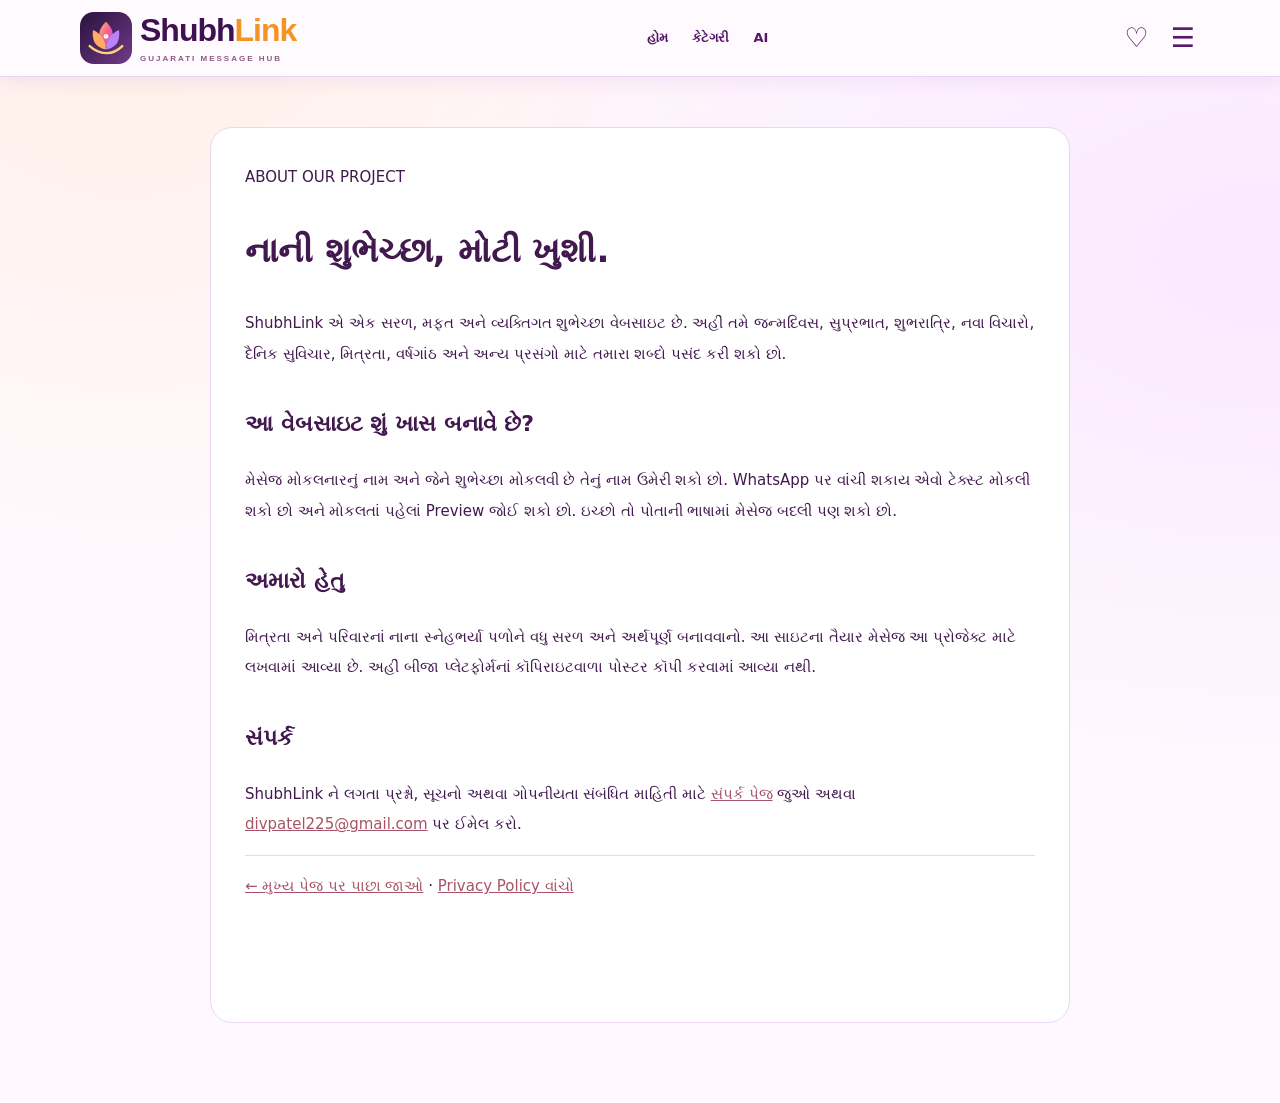
==== commit c1bc86a9: "Unify AI and About branding, add contact email and improve menu click" ====
--- a/about.html
+++ b/about.html
@@ -1 +1 @@
-<!doctype html><html lang="gu"><head><meta charset="utf-8"><meta name="viewport" content="width=device-width,initial-scale=1"><meta name="theme-color" content="#faf8f5"><meta name="description" content="ShubhLink વિશે જાણો: વ્યક્તિગત શુભેચ્છા અને દૈનિક સુવિચાર શેર કરવાની મફત વેબસાઇટ."><link rel="icon" href="icon.svg" type="image/svg+xml"><link rel="stylesheet" href="site.css"><title>અમારા વિશે | ShubhLink</title><script async src="https://pagead2.googlesyndication.com/pagead/js/adsbygoogle.js?client=ca-pub-5145666671514627" crossorigin="anonymous"></script><link rel="stylesheet" href="unified.css?v=12"></head><body><header class="site-header"><a class="brand" href="index.html"><span class="brand-icon">✦</span><span>Shubh<span class="brand-em">Link</span></span></a><a href="ai.html" class="nav-cta">✨ AI Studio</a></header><main class="legal-wrap"><span class="small-head">ABOUT OUR PROJECT</span><h1>નાની શુભેચ્છા, મોટી ખુશી.</h1><p>ShubhLink એ એક સરળ, મફત અને વ્યક્તિગત શુભેચ્છા વેબસાઇટ છે. અહીં તમે જન્મદિવસ, સુપ્રભાત, શુભરાત્રિ, નવા વિચારો, દૈનિક સુવિચાર, મિત્રતા, વર્ષગાંઠ અને અન્ય પ્રસંગો માટે તમારા શબ્દો પસંદ કરી શકો છો.</p><h2>આ વેબસાઇટ શું ખાસ બનાવે છે?</h2><p>મેસેજ મોકલનારનું નામ અને જેને શુભેચ્છા મોકલવી છે તેનું નામ ઉમેરી શકો છો. WhatsApp પર વાંચી શકાય એવો ટેક્સ્ટ મોકલી શકો છો અને મોકલતાં પહેલાં Preview જોઈ શકો છો. ઇચ્છો તો પોતાની ભાષામાં મેસેજ બદલી પણ શકો છો.</p><h2>અમારો હેતુ</h2><p>મિત્રતા અને પરિવારનાં નાના સ્નેહભર્યા પળોને વધુ સરળ અને અર્થપૂર્ણ બનાવવાનો. આ સાઇટના તૈયાર મેસેજ આ પ્રોજેક્ટ માટે લખવામાં આવ્યા છે. અહીં બીજા પ્લેટફોર્મનાં કૉપિરાઇટવાળા પોસ્ટર કૉપી કરવામાં આવ્યા નથી.</p><h2>સંપર્ક</h2><p>ShubhLink ને લગતા પ્રશ્નો, સૂચનો અથવા ગોપનીયતા સંબંધિત માહિતી માટે <a href="contact.html">સંપર્ક પેજ</a> જુઓ.</p><p class="legal-note"><a href="index.html">← મુખ્ય પેજ પર પાછા જાઓ</a> · <a href="privacy.html">Privacy Policy વાંચો</a></p></main><script src="reference-home.js?v=12"></script></body></html>+<!doctype html><html lang="gu"><head><meta charset="utf-8"><meta name="viewport" content="width=device-width,initial-scale=1"><meta name="theme-color" content="#faf8f5"><meta name="description" content="ShubhLink વિશે જાણો: વ્યક્તિગત શુભેચ્છા અને દૈનિક સુવિચાર શેર કરવાની મફત વેબસાઇટ."><link rel="icon" href="icon.svg" type="image/svg+xml"><link rel="stylesheet" href="site.css"><title>અમારા વિશે | ShubhLink</title><script async src="https://pagead2.googlesyndication.com/pagead/js/adsbygoogle.js?client=ca-pub-5145666671514627" crossorigin="anonymous"></script><link rel="stylesheet" href="unified.css?v=16"></head><body><header class="sitehead"><div class="shell headwrap"><a class="brand" href="index.html"><img class="reference-logo" src="icon.svg" alt=""><span class="reference-brand-copy"><span>Shubh<b>Link</b></span><span class="reference-subtitle">GUJARATI MESSAGE HUB</span></span></a><nav class="desktopnav"><a href="index.html">હોમ</a><a href="categories.html">કેટેગરી</a><a href="ai.html">AI</a></nav><div class="reference-head-actions"><button type="button" aria-label="મનપસંદ" onclick="location.href='favorites.html'">♡</button><button type="button" aria-label="મેનુ" id="aboutMenuButton">☰</button></div></div><div class="shubh-menu" id="shubhMenu" hidden><a href="index.html">હોમ</a><a href="categories.html">કેટેગરી</a><a href="favorites.html">મનપસંદ</a><a href="ai.html">AI</a><a href="contact.html">સંપર્ક</a></div></header><main class="legal-wrap"><span class="small-head">ABOUT OUR PROJECT</span><h1>નાની શુભેચ્છા, મોટી ખુશી.</h1><p>ShubhLink એ એક સરળ, મફત અને વ્યક્તિગત શુભેચ્છા વેબસાઇટ છે. અહીં તમે જન્મદિવસ, સુપ્રભાત, શુભરાત્રિ, નવા વિચારો, દૈનિક સુવિચાર, મિત્રતા, વર્ષગાંઠ અને અન્ય પ્રસંગો માટે તમારા શબ્દો પસંદ કરી શકો છો.</p><h2>આ વેબસાઇટ શું ખાસ બનાવે છે?</h2><p>મેસેજ મોકલનારનું નામ અને જેને શુભેચ્છા મોકલવી છે તેનું નામ ઉમેરી શકો છો. WhatsApp પર વાંચી શકાય એવો ટેક્સ્ટ મોકલી શકો છો અને મોકલતાં પહેલાં Preview જોઈ શકો છો. ઇચ્છો તો પોતાની ભાષામાં મેસેજ બદલી પણ શકો છો.</p><h2>અમારો હેતુ</h2><p>મિત્રતા અને પરિવારનાં નાના સ્નેહભર્યા પળોને વધુ સરળ અને અર્થપૂર્ણ બનાવવાનો. આ સાઇટના તૈયાર મેસેજ આ પ્રોજેક્ટ માટે લખવામાં આવ્યા છે. અહીં બીજા પ્લેટફોર્મનાં કૉપિરાઇટવાળા પોસ્ટર કૉપી કરવામાં આવ્યા નથી.</p><h2>સંપર્ક</h2><p>ShubhLink ને લગતા પ્રશ્નો, સૂચનો અથવા ગોપનીયતા સંબંધિત માહિતી માટે <a href="contact.html">સંપર્ક પેજ</a> જુઓ અથવા <a href="mailto:divpatel225@gmail.com">divpatel225@gmail.com</a> પર ઈમેલ કરો.</p><p class="legal-note"><a href="index.html">← મુખ્ય પેજ પર પાછા જાઓ</a> · <a href="privacy.html">Privacy Policy વાંચો</a></p></main><script>document.getElementById("aboutMenuButton")?.addEventListener("click",()=>{const menu=document.getElementById("shubhMenu");menu.hidden=!menu.hidden});</script></body></html>
--- a/unified.css
+++ b/unified.css
@@ -30,3 +30,69 @@
 .sitefoot{background:#fff2fb!important;color:#572369!important;border-top:1px solid #ead2ec!important;padding-bottom:100px!important}.sitefoot a,.sitefoot p,.sitefoot h4,.copyright{color:#572369!important}
 .sh-share-dialog{background:#fffaff!important;color:#4b1a5d!important}.sh-share-heading,.sh-share-field{color:#4b1a5d!important}.sh-share-field input{background:#fff!important;color:#4b1a5d!important;border:1px solid #d4a5e2!important}.sh-share-other{background:#69208c!important;color:white!important}
 @media(max-width:400px){.catgrid{gap:6px!important}.catbox{height:92px!important;min-height:92px!important}.reference-featured .wishitem{min-height:255px!important;padding:9px!important}.reference-featured .wishitem h3{font-size:17px!important}.reference-featured .wishitem p{font-size:12px!important}}
+
+/* Mobile usability: avoid floating nav hiding message cards and AI composer */
+main{padding-bottom:105px!important}.ai-stage{padding-bottom:110px!important}.ai-chat-composer{position:relative;z-index:1}.ai-chat-shell{overflow:hidden}.ai-chat-head{min-height:68px}.ai-welcome-icon{margin-bottom:5px!important}.ai-welcome h2{margin:0 0 12px!important}.ai-chat-details strong{display:block!important}.ai-starters{margin-bottom:8px!important}
+.reference-featured{padding-bottom:30px!important}.reference-featured .wish-actions button{min-height:42px}.category-search{margin:12px 0!important}
+@media(max-width:600px){.sitehead .desktopnav{display:none!important}.sitehead .headwrap{justify-content:space-between!important}.sitehead .brand{min-width:0!important}.sitehead .reference-subtitle{letter-spacing:1.2px!important;font-size:7px!important}.reference-head-actions{gap:7px!important}.ai-conversation{min-height:190px!important;max-height:55dvh!important}.ai-welcome{padding:8px 5px 15px!important}.ai-welcome-icon{font-size:34px!important}.ai-welcome h2{font-size:19px!important}.sitefoot{margin-bottom:0!important}}
+
+/* v13 fixes */
+.mobilebottom a.on,.mobilebottom a[aria-current=page]{background:transparent!important;color:#5d236c!important}
+.mobilebottom a.on span,.mobilebottom a[aria-current=page] span{color:#7c309a!important}
+.mobilebottom a.active-current{background:linear-gradient(135deg,#bd43dc,#7e229e)!important;color:#fff!important}
+.mobilebottom a.active-current span{color:#fff!important}
+.reference-home .reference-featured{padding-top:12px!important}.reference-home .reference-featured .wishgrid{grid-template-columns:repeat(2,minmax(0,1fr));gap:13px}
+.reference-home .reference-featured .wishitem.special{background:linear-gradient(155deg,#fff3dc,#f8e4ff)!important}
+.reference-home .reference-featured .wishitem.special h3,.reference-home .reference-featured .wishitem.special p{color:#4c2159!important}
+.reference-home .reference-featured .wishitem{min-height:285px!important}.reference-home .reference-featured .wishitem p{overflow-wrap:anywhere}
+.refresh-wishes{display:block;margin:20px auto 10px;border:1px solid #bc78d4;border-radius:28px;background:#fff;color:#6d268c;padding:12px 22px;font-weight:800}
+.ai-stage{margin-top:10px!important}.ai-chat-shell{border-radius:24px!important}.ai-conversation{min-height:150px!important;max-height:53dvh!important}.ai-welcome{padding:18px 10px!important}.ai-chat-composer{margin-bottom:5px!important}.ai-chat-head{background:linear-gradient(110deg,#fff7fd,#f7edff)!important}
+.allcats .catbox{min-height:130px!important;height:130px!important;border-radius:22px!important}.allcats .catbox .catemoji{font-size:39px!important}.allcats .catbox strong{font-size:14px!important}
+.sh-share-backdrop{align-items:flex-start!important;padding:calc(env(safe-area-inset-top,0px) + 14px) 12px 12px!important}
+.sh-share-dialog{border-radius:24px!important;max-height:calc(100dvh - 40px)!important;background:#fffaff!important;border:1px solid #e2b8ed!important;box-shadow:0 22px 65px #1c103b80!important}
+.sh-share-brand{color:#4c205d!important}.sh-share-heading{color:#4c205d!important}
+.sh-share-card{background:linear-gradient(135deg,#fffaf0,#fce9f7)!important;border:1px solid #edcde8!important}.sh-share-title{color:#4b2456!important}.sh-share-body{color:#59415c!important}
+@media(max-width:600px){.ai-chat-shell{margin-top:5px!important}.ai-conversation{min-height:180px!important}.reference-home .reference-featured .wishitem{min-height:265px!important}}
+
+/* final interaction polish */
+body .mobilebottom a:not(.active-current),body .mobilebottom a.on:not(.active-current){background:transparent!important;color:#632579!important}
+body .mobilebottom a.active-current,body .mobilebottom a.active-current.on{background:linear-gradient(135deg,#c34bdf,#7b249d)!important;color:#fff!important;box-shadow:0 4px 12px #8d35b54a!important}
+body .mobilebottom a.active-current span{color:#fff!important}
+.allcats .catbox{transition:transform .18s ease,box-shadow .18s ease;box-shadow:0 8px 22px #9c58a226!important;border-width:2px!important}
+.allcats .catbox:active{transform:scale(.96)}.allcats .catbox .catemoji{filter:drop-shadow(0 3px 3px #9c55a744);transform:translateY(-2px)}
+.reference-home .wishitem.special .wishtag{filter:drop-shadow(0 3px 5px #b269b550)}
+.ai-chat-head{border-bottom:1px solid #ecd5ef!important}.ai-chat-composer textarea{background:#fff!important;color:#492256!important;border:1px solid #e6c8ec!important;border-radius:15px!important}.ai-chat-composer button{background:#8427ab!important;color:#fff!important}
+
+/* v14 homepage messages only, illustrated cards */
+.reference-home .catgrid,.reference-home #homeCats,.reference-home .smart-section,.reference-home .ai-spotlight,.reference-home .daily-wish-section{display:none!important}
+.reference-home .reference-featured{padding-top:22px!important}
+.reference-home .reference-featured .wishgrid{display:grid!important;grid-template-columns:repeat(2,minmax(0,1fr))!important;gap:14px!important}
+.reference-home .reference-featured .wishitem.illustrated{min-height:335px!important;padding:14px 10px 12px!important;background-size:cover!important;background-position:center!important;box-shadow:0 8px 24px #71357920!important;display:flex!important;flex-direction:column!important;justify-content:flex-end!important}
+.reference-home .reference-featured .wishitem.illustrated:nth-child(4n+1){background-image:linear-gradient(180deg,#fff7e500 8%,#fff0c99a 48%,#fff5e9ee 100%),url("assets/morning-scene.svg")!important}
+.reference-home .reference-featured .wishitem.illustrated:nth-child(4n+2){background-image:linear-gradient(180deg,#09245616 0%,#09245688 44%,#071c45ee 100%),url("assets/night-scene.svg")!important}
+.reference-home .reference-featured .wishitem.illustrated:nth-child(4n+2) h3,.reference-home .reference-featured .wishitem.illustrated:nth-child(4n+2) p{color:#fff!important}
+.reference-home .reference-featured .wishitem.illustrated:nth-child(4n+3){background-image:linear-gradient(160deg,#fce4f4b0,#fff2d9ed)!important}
+.reference-home .reference-featured .wishitem.illustrated:nth-child(4n+4){background-image:linear-gradient(160deg,#e7e0ffb0,#fce7f6ef)!important}
+.reference-home .reference-featured .wishitem.illustrated p{font-size:clamp(12px,2.8vw,16px)!important;line-height:1.7!important;flex:0 1 auto!important;display:-webkit-box;-webkit-line-clamp:6;-webkit-box-orient:vertical;overflow:hidden}
+.reference-home .reference-featured .wishitem.illustrated .wish-actions{margin-top:14px!important}
+.ai-stage .ai-welcome-icon,.ai-stage .ai-welcome h2,.ai-stage .ai-starters,.ai-stage .ai-pill,.ai-stage .ai-intro{display:none!important}
+.ai-stage .ai-welcome{padding:0!important;min-height:0!important}
+.ai-stage .ai-conversation{min-height:200px!important}
+.ai-stage .ai-chat-details strong{font-size:20px!important}
+@media(max-width:420px){.reference-home .reference-featured .wishitem.illustrated{min-height:310px!important}}
+
+/* v15: twelve distinct artwork treatments and favorites */
+.shubh-menu{position:absolute;right:16px;top:calc(100% - 2px);z-index:9999;background:#fff;border:1px solid #e6c8ed;box-shadow:0 15px 35px #40174c30;border-radius:18px;padding:9px;min-width:185px;display:grid;gap:3px}.shubh-menu[hidden]{display:none!important}.shubh-menu a{padding:11px 14px;color:#4c1d5d;text-decoration:none;border-radius:10px;font-weight:700}.shubh-menu a:hover{background:#f8e9fb}.sitehead{position:relative}
+.reference-home .reference-featured .wishitem.illustrated{position:relative;overflow:hidden}
+.reference-home .reference-featured .wishitem.illustrated:nth-child(12n+3){background-image:linear-gradient(180deg,#ffecb340,#f8a9be9e),url("assets/morning-scene.svg")!important}
+.reference-home .reference-featured .wishitem.illustrated:nth-child(12n+4){background-image:linear-gradient(180deg,#4a1e7755,#160d48ed),url("assets/night-scene.svg")!important}
+.reference-home .reference-featured .wishitem.illustrated:nth-child(12n+5){background-image:linear-gradient(155deg,#e0f7e77a,#b3d7c8dc),url("assets/morning-scene.svg")!important}
+.reference-home .reference-featured .wishitem.illustrated:nth-child(12n+6){background-image:linear-gradient(145deg,#f9e2f3aa,#d3b5ffec),url("assets/night-scene.svg")!important}
+.reference-home .reference-featured .wishitem.illustrated:nth-child(12n+7){background-image:linear-gradient(170deg,#ffbd7880,#a43e56c9),url("assets/morning-scene.svg")!important}
+.reference-home .reference-featured .wishitem.illustrated:nth-child(12n+8){background-image:linear-gradient(155deg,#274e7d55,#0b456ce8),url("assets/night-scene.svg")!important}
+.reference-home .reference-featured .wishitem.illustrated:nth-child(12n+9){background-image:linear-gradient(165deg,#ffefba66,#ffb5a4db),url("assets/morning-scene.svg")!important}
+.reference-home .reference-featured .wishitem.illustrated:nth-child(12n+10){background-image:linear-gradient(150deg,#6e4f8e88,#2e1a52ec),url("assets/night-scene.svg")!important}
+.reference-home .reference-featured .wishitem.illustrated:nth-child(12n+11){background-image:linear-gradient(165deg,#b9e3f688,#e6e8ffdf),url("assets/morning-scene.svg")!important}
+.reference-home .reference-featured .wishitem.illustrated:nth-child(12n+12){background-image:linear-gradient(150deg,#214a5877,#1c304de8),url("assets/night-scene.svg")!important}
+.reference-home .reference-featured .wishitem.illustrated:nth-child(12n+4) h3,.reference-home .reference-featured .wishitem.illustrated:nth-child(12n+4) p,.reference-home .reference-featured .wishitem.illustrated:nth-child(12n+8) h3,.reference-home .reference-featured .wishitem.illustrated:nth-child(12n+8) p,.reference-home .reference-featured .wishitem.illustrated:nth-child(12n+10) h3,.reference-home .reference-featured .wishitem.illustrated:nth-child(12n+10) p,.reference-home .reference-featured .wishitem.illustrated:nth-child(12n+12) h3,.reference-home .reference-featured .wishitem.illustrated:nth-child(12n+12) p{color:white!important}
+.wish-favorite{position:absolute;right:9px;top:9px;z-index:2;border:1px solid #ffffffbd;background:#ffffffed;color:#8328a3;border-radius:50%;width:35px;height:35px;font-size:23px;display:grid;place-items:center;cursor:pointer}
